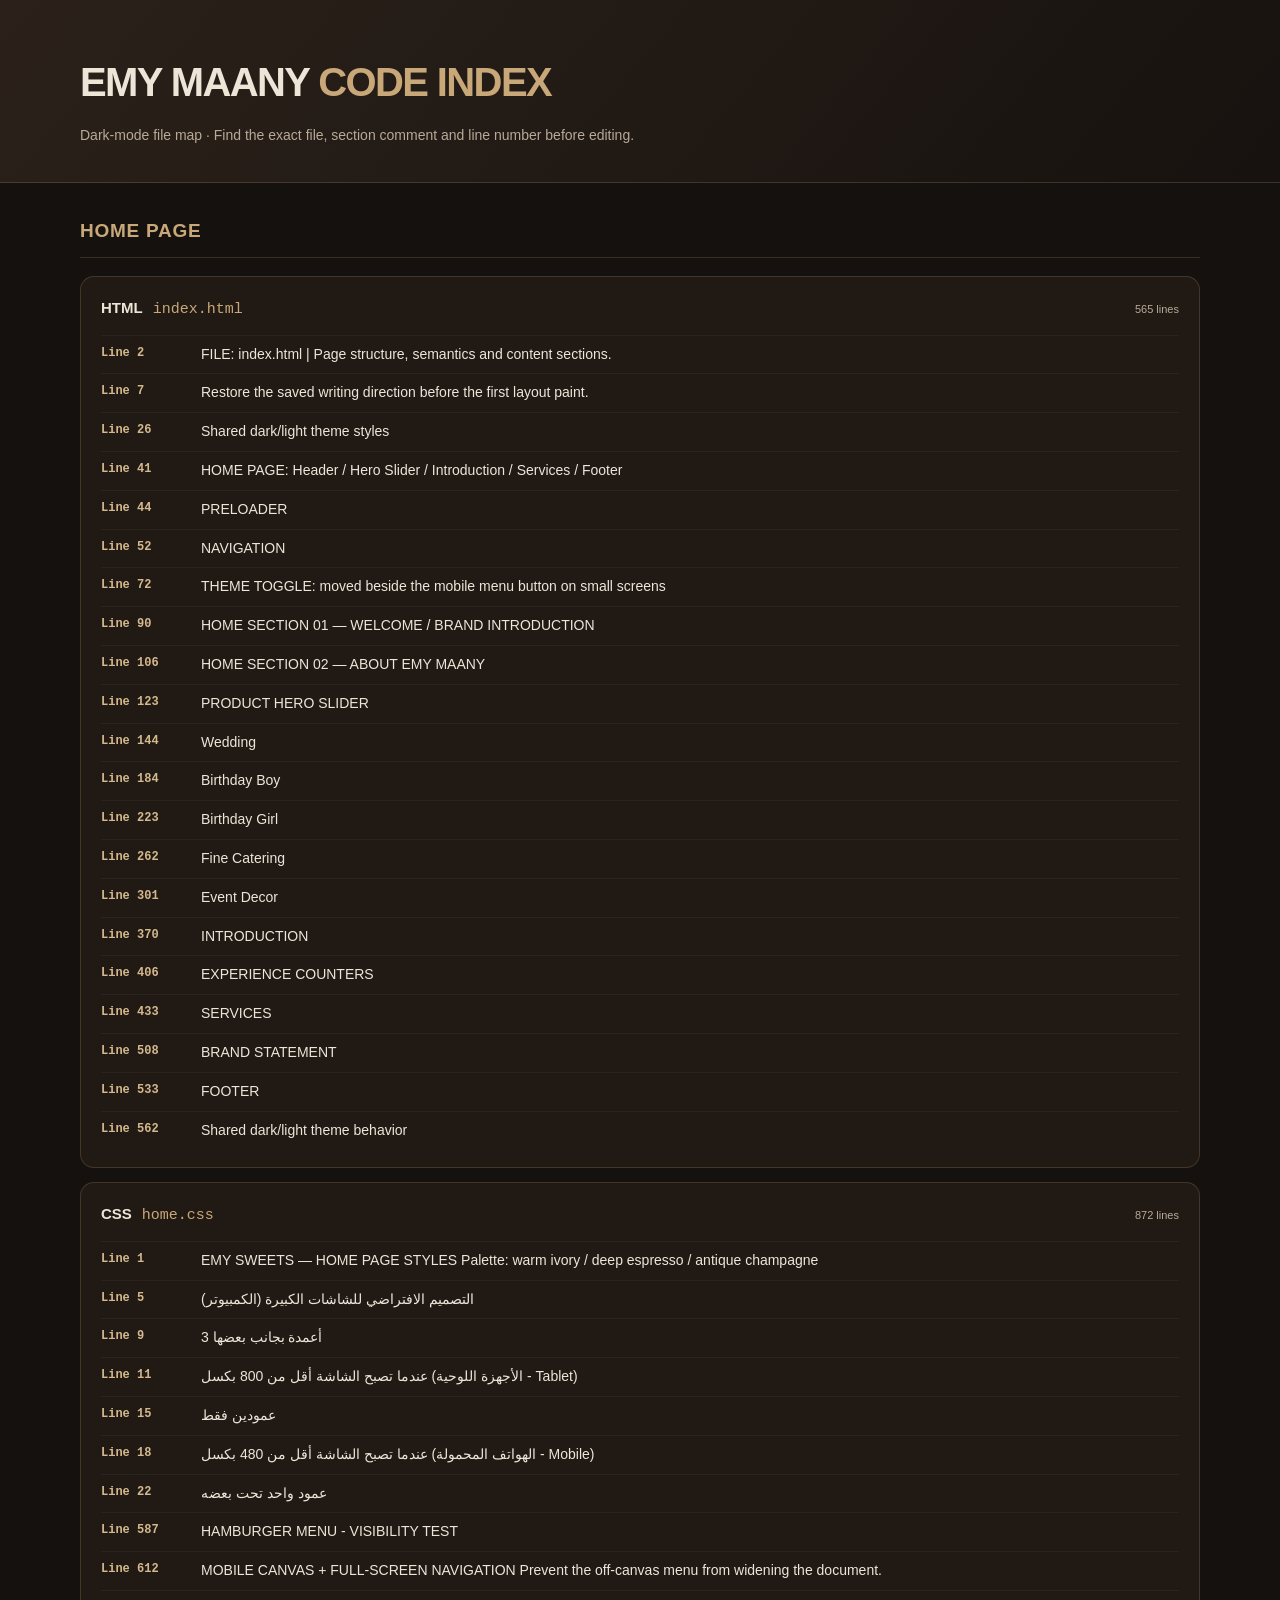
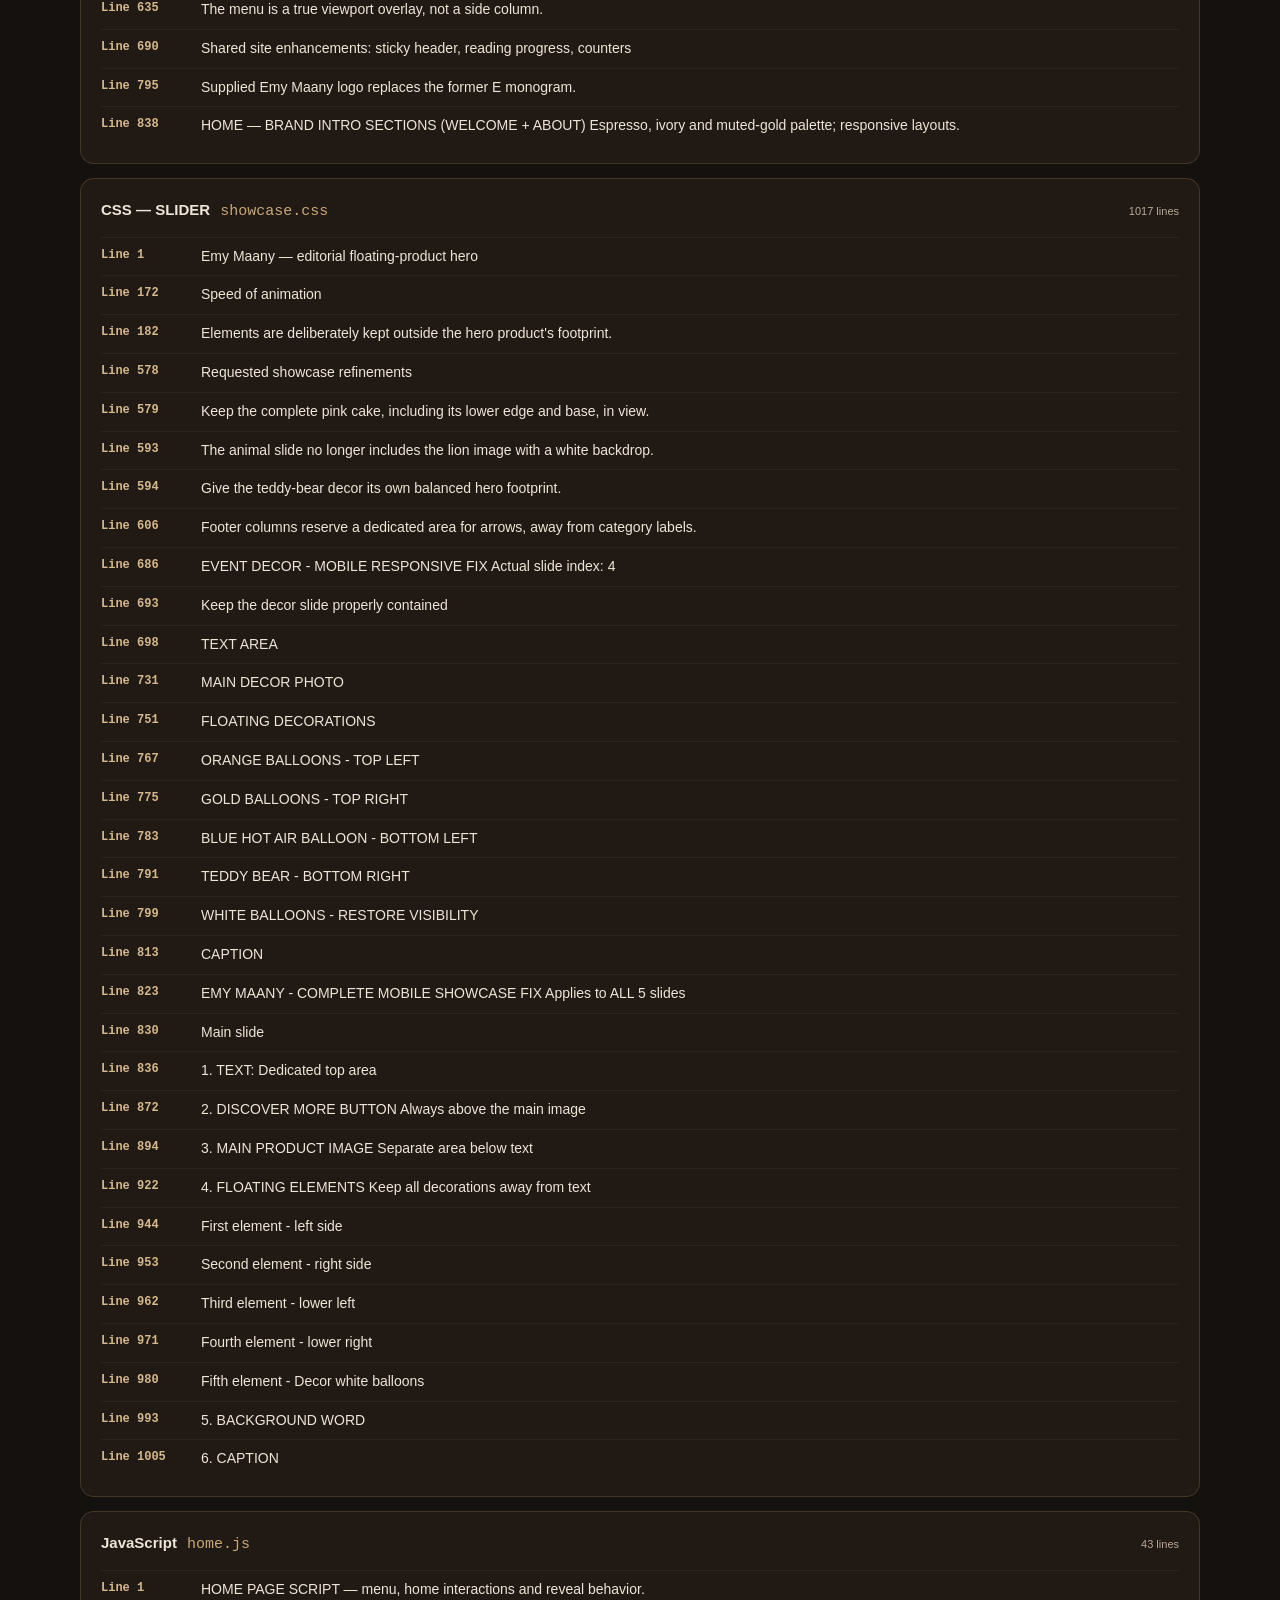
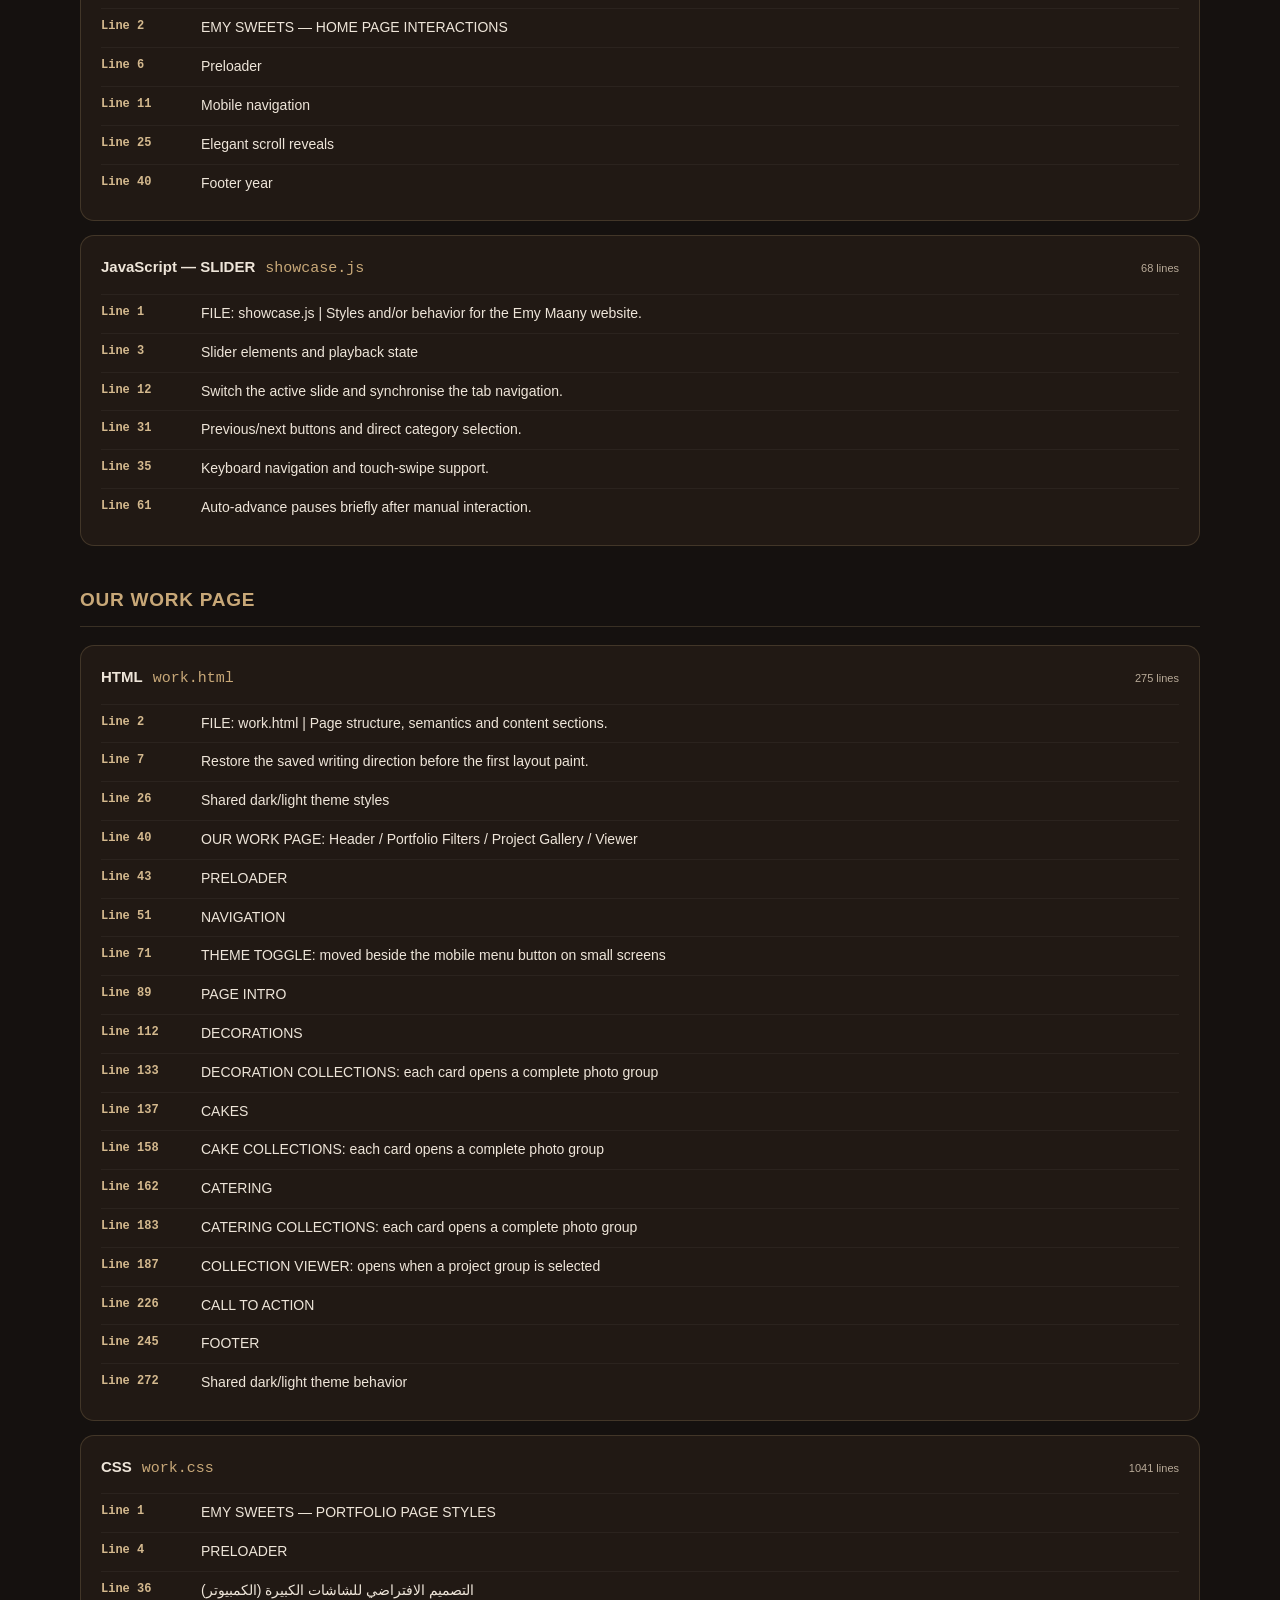
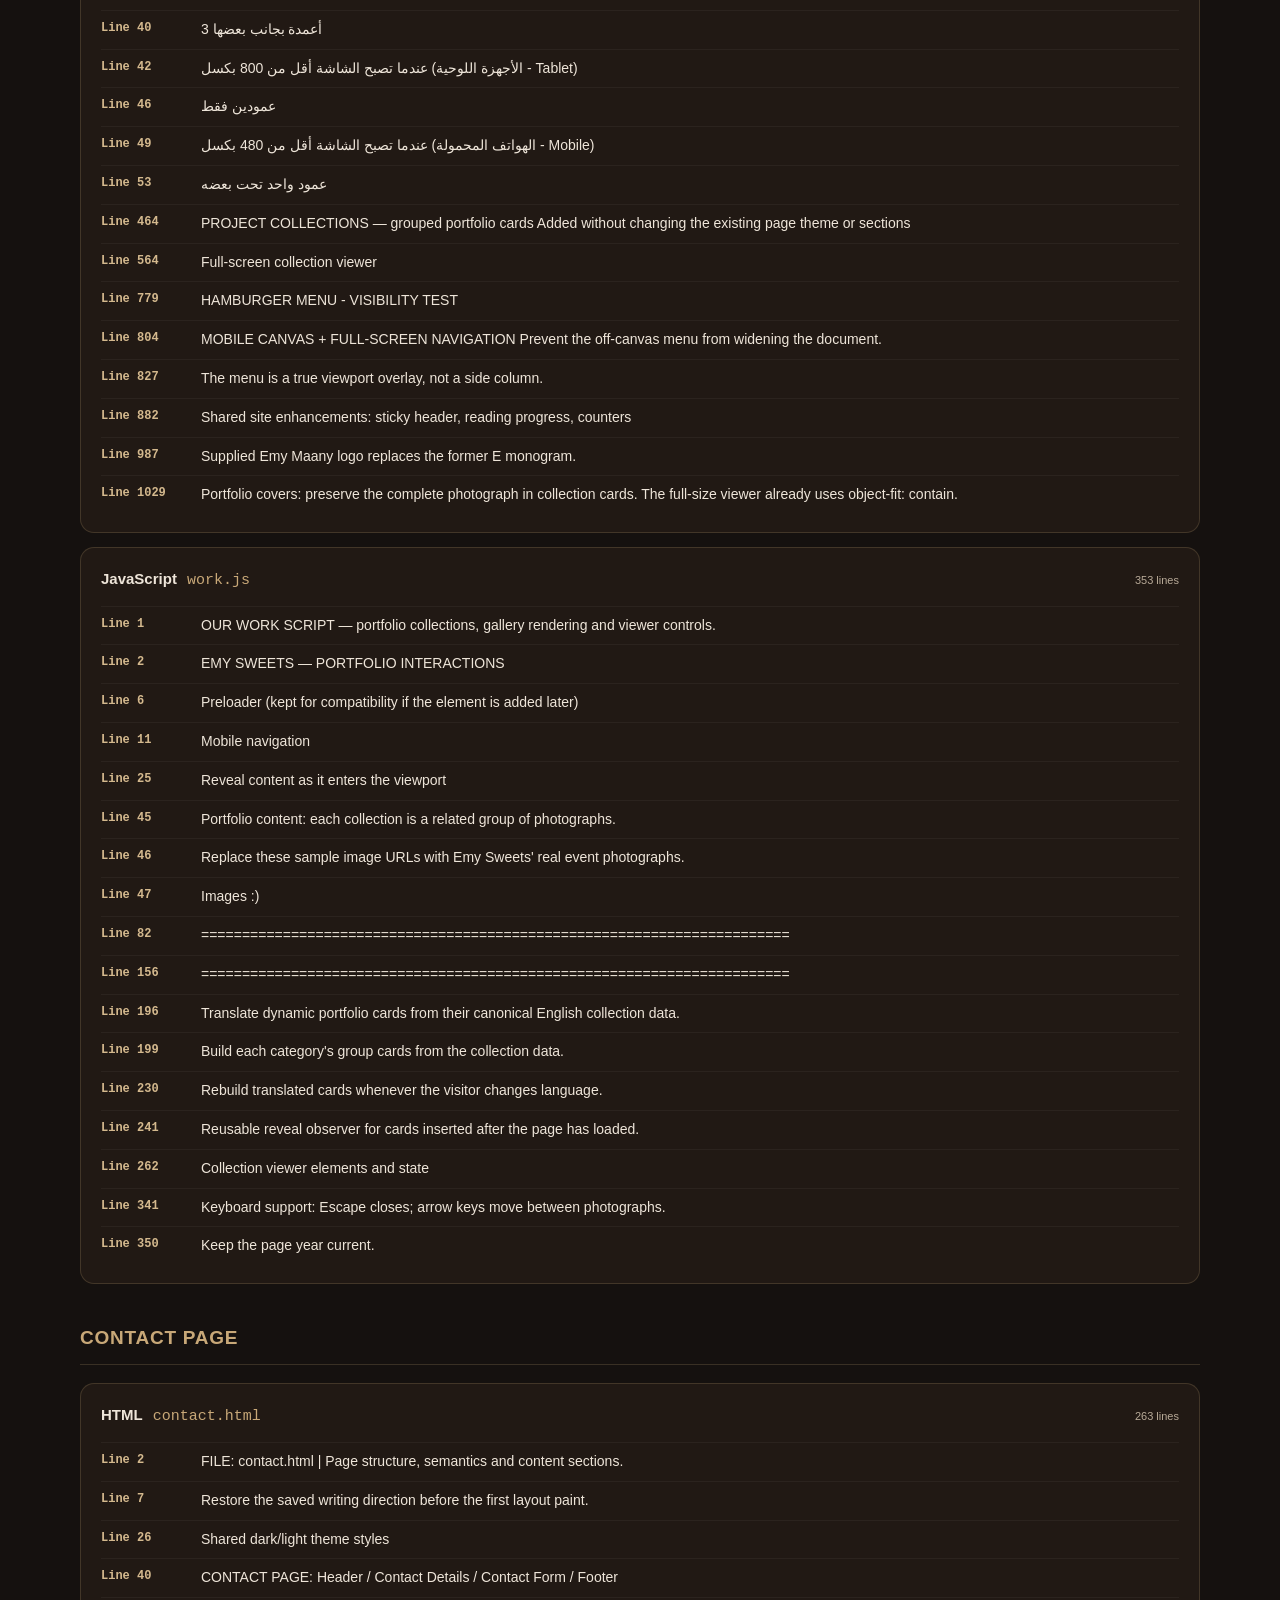
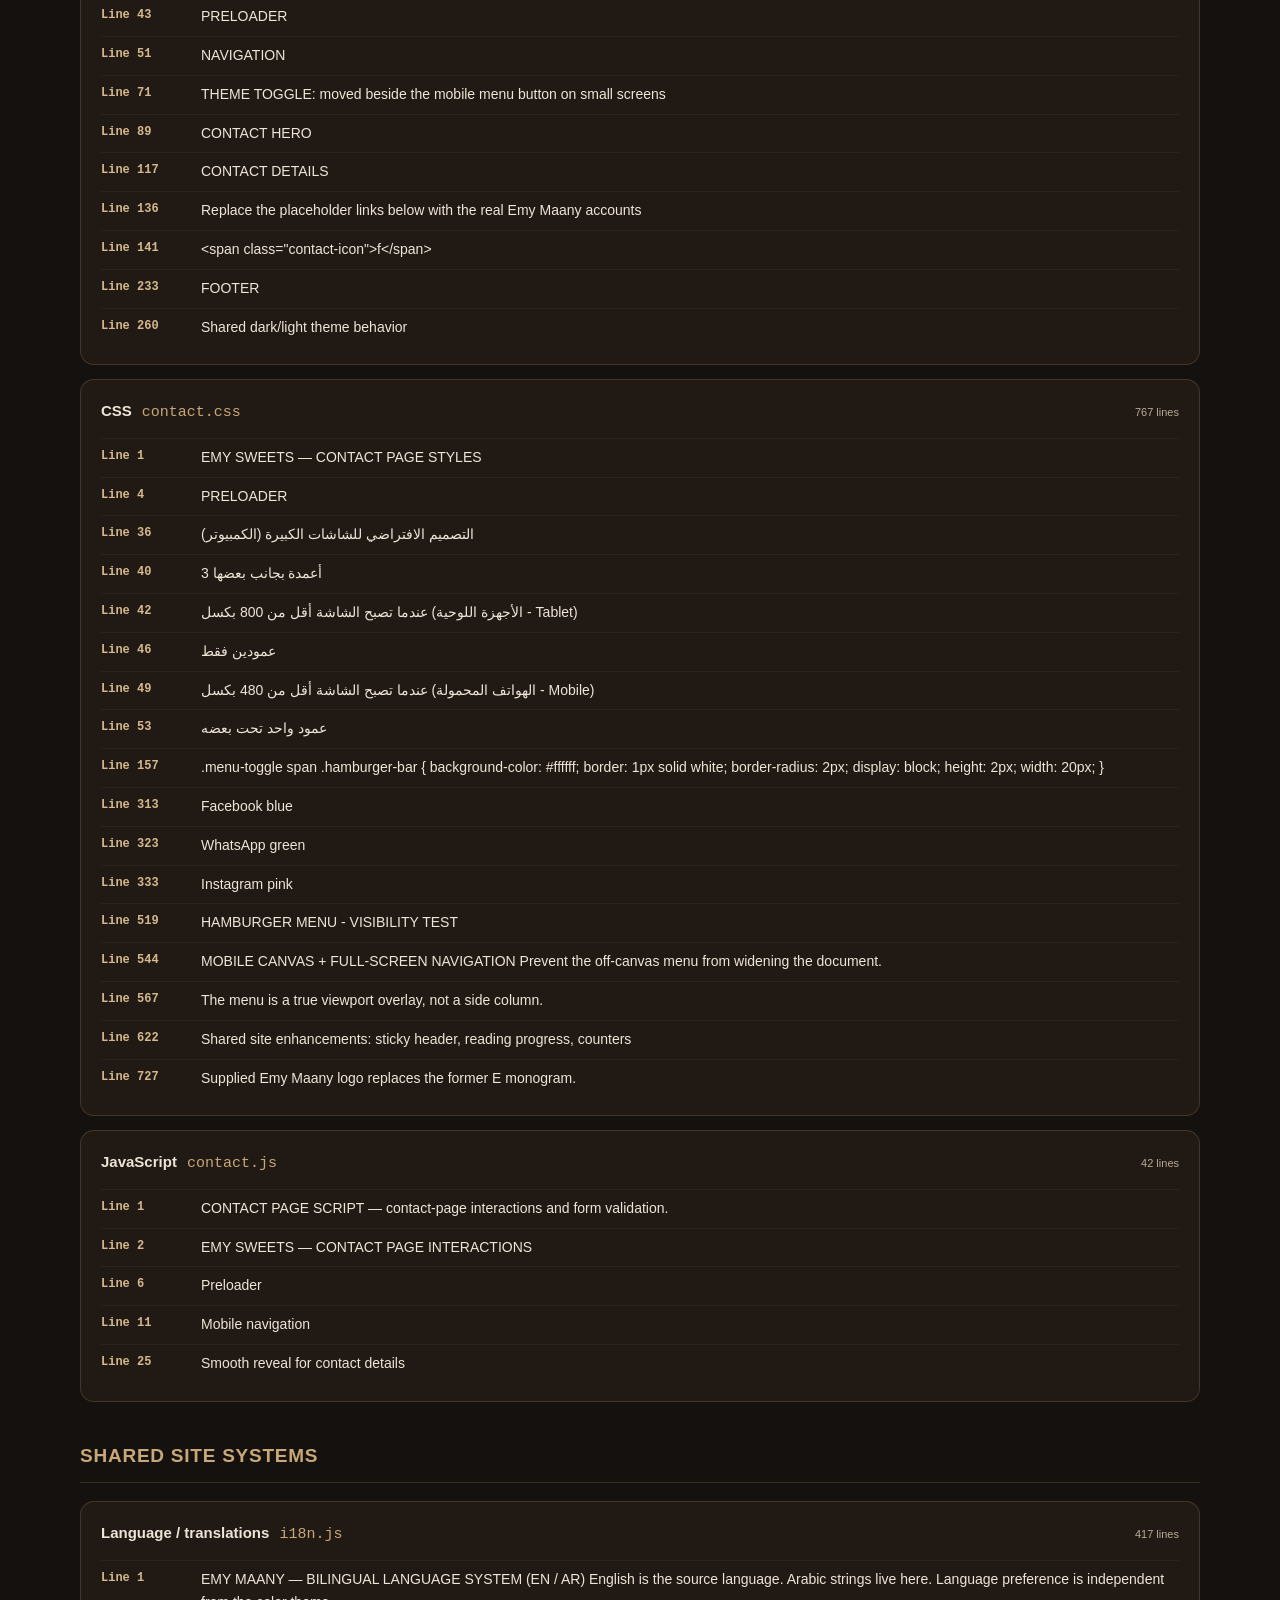
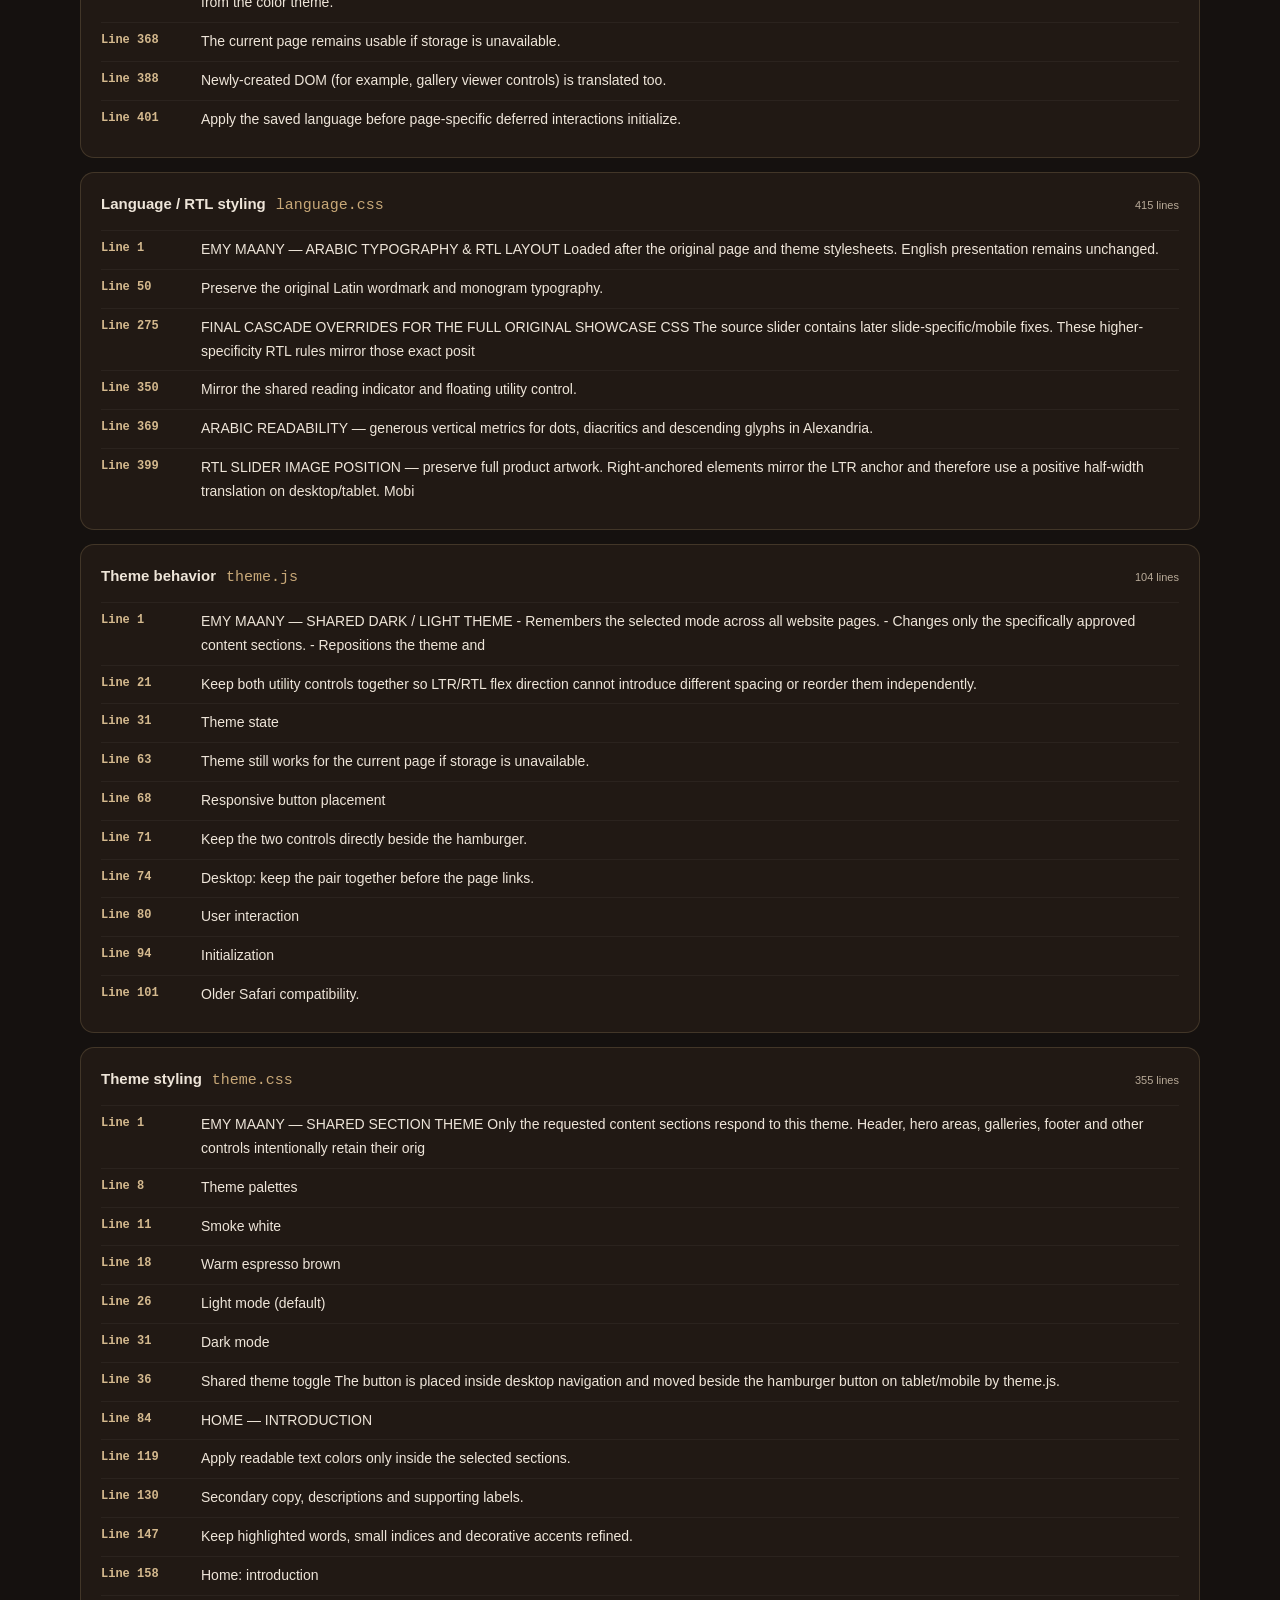
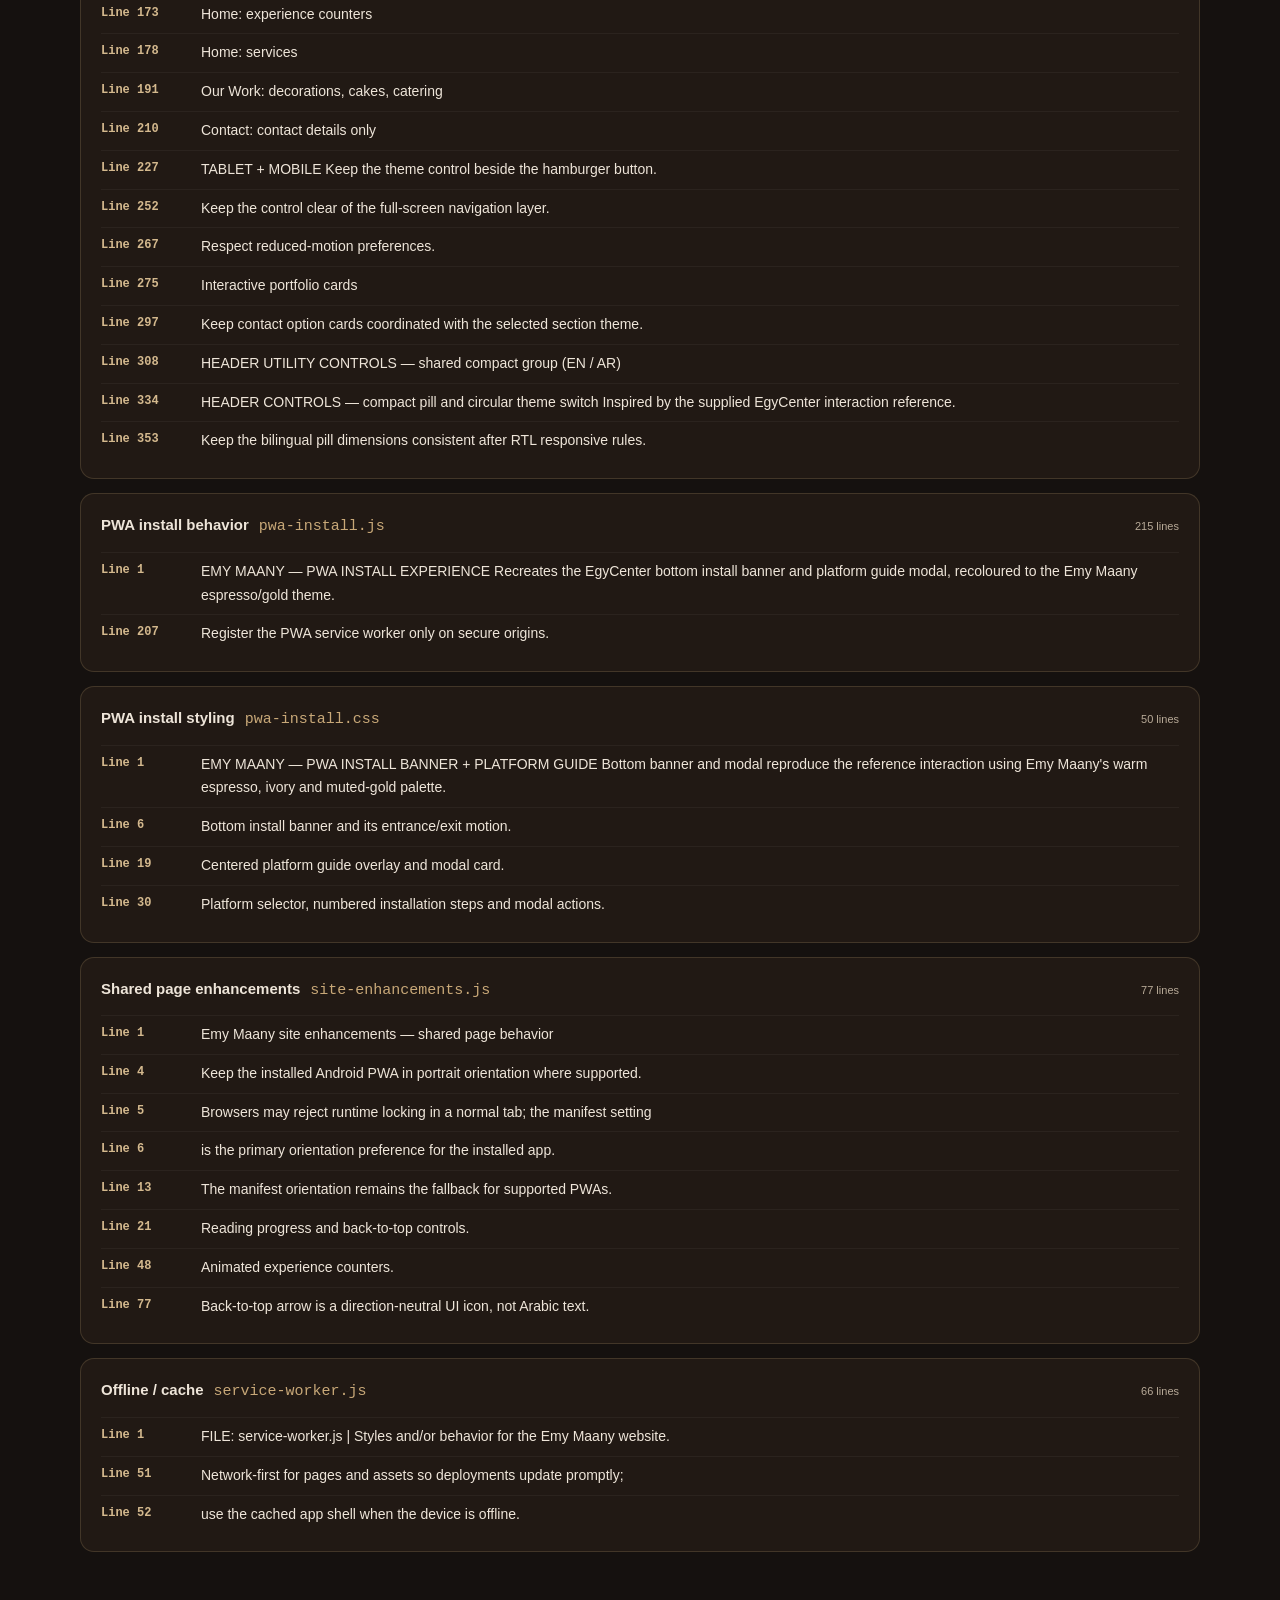
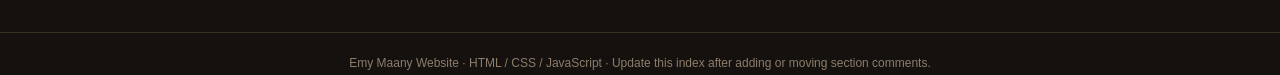
==== CODE-INDEX-DARK.html @ 39658a5f "Add files via upload" ====
<!doctype html><html lang="en"><head><meta charset="utf-8"><meta name="viewport" content="width=device-width,initial-scale=1"><title>Emy Maany — Code Index</title>
<style>
:root{color-scheme:dark;--bg:#15110f;--panel:#211914;--text:#eee5d9;--muted:#b8aa98;--gold:#c8a878;--line:rgba(200,168,120,.2)}
*{box-sizing:border-box}body{margin:0;background:var(--bg);color:var(--text);font:14px/1.7 "Segoe UI",Arial,sans-serif}header{padding:48px max(22px,calc((100vw - 1120px)/2)) 34px;background:linear-gradient(130deg,#2b211a,#17120f);border-bottom:1px solid var(--line)}header p{margin:8px 0 0;color:var(--muted)}h1{margin:0;color:var(--text);font-size:clamp(26px,4vw,40px);letter-spacing:-.04em}h1 span{color:var(--gold)}main{width:min(1120px,calc(100% - 36px));margin:32px auto 80px}section{margin:0 0 38px}h2{margin:0 0 18px;padding-bottom:10px;border-bottom:1px solid var(--line);color:var(--gold);font-size:19px;letter-spacing:.04em}article{margin:14px 0;padding:18px 20px;border:1px solid var(--line);border-radius:14px;background:var(--panel)}h3{display:flex;align-items:baseline;flex-wrap:wrap;gap:10px;margin:0 0 12px;font-size:15px}h3 code{color:var(--gold);font-weight:500}h3 small{margin-left:auto;color:var(--muted);font-size:11px;font-weight:400}ol{margin:0;padding:0;list-style:none}li{display:grid;grid-template-columns:88px 1fr;gap:12px;padding:7px 0;border-top:1px solid rgba(255,255,255,.045);overflow-wrap:anywhere}.line{color:#d4b98e;font:600 12px/1.8 Consolas,monospace;white-space:nowrap}.empty{color:var(--muted);margin:0}footer{padding:20px;text-align:center;color:#8d7d6a;border-top:1px solid var(--line);font-size:12px}@media(max-width:600px){header{padding:34px 20px 26px}main{width:calc(100% - 24px);margin-top:20px}article{padding:14px}li{grid-template-columns:72px 1fr;gap:8px}h3 small{width:100%;margin-left:0}}
</style></head><body><header><h1>EMY MAANY <span>CODE INDEX</span></h1><p>Dark-mode file map · Find the exact file, section comment and line number before editing.</p></header><main><section><h2>HOME PAGE</h2><article><h3>HTML <code>index.html</code> <small>565 lines</small></h3><ol><li><span class="line">Line 2</span><span>FILE: index.html | Page structure, semantics and content sections.</span></li><li><span class="line">Line 7</span><span>Restore the saved writing direction before the first layout paint.</span></li><li><span class="line">Line 26</span><span>Shared dark/light theme styles</span></li><li><span class="line">Line 41</span><span>HOME PAGE: Header / Hero Slider / Introduction / Services / Footer</span></li><li><span class="line">Line 44</span><span>PRELOADER</span></li><li><span class="line">Line 52</span><span>NAVIGATION</span></li><li><span class="line">Line 72</span><span>THEME TOGGLE: moved beside the mobile menu button on small screens</span></li><li><span class="line">Line 90</span><span>HOME SECTION 01 — WELCOME / BRAND INTRODUCTION</span></li><li><span class="line">Line 106</span><span>HOME SECTION 02 — ABOUT EMY MAANY</span></li><li><span class="line">Line 123</span><span>PRODUCT HERO SLIDER</span></li><li><span class="line">Line 144</span><span>Wedding</span></li><li><span class="line">Line 184</span><span>Birthday Boy</span></li><li><span class="line">Line 223</span><span>Birthday Girl</span></li><li><span class="line">Line 262</span><span>Fine Catering</span></li><li><span class="line">Line 301</span><span>Event Decor</span></li><li><span class="line">Line 370</span><span>INTRODUCTION</span></li><li><span class="line">Line 406</span><span>EXPERIENCE COUNTERS</span></li><li><span class="line">Line 433</span><span>SERVICES</span></li><li><span class="line">Line 508</span><span>BRAND STATEMENT</span></li><li><span class="line">Line 533</span><span>FOOTER</span></li><li><span class="line">Line 562</span><span>Shared dark/light theme behavior</span></li></ol></article><article><h3>CSS <code>home.css</code> <small>872 lines</small></h3><ol><li><span class="line">Line 1</span><span>EMY SWEETS — HOME PAGE STYLES Palette: warm ivory / deep espresso / antique champagne</span></li><li><span class="line">Line 5</span><span>التصميم الافتراضي للشاشات الكبيرة (الكمبيوتر)</span></li><li><span class="line">Line 9</span><span>3 أعمدة بجانب بعضها</span></li><li><span class="line">Line 11</span><span>عندما تصبح الشاشة أقل من 800 بكسل (الأجهزة اللوحية - Tablet)</span></li><li><span class="line">Line 15</span><span>عمودين فقط</span></li><li><span class="line">Line 18</span><span>عندما تصبح الشاشة أقل من 480 بكسل (الهواتف المحمولة - Mobile)</span></li><li><span class="line">Line 22</span><span>عمود واحد تحت بعضه</span></li><li><span class="line">Line 587</span><span>HAMBURGER MENU - VISIBILITY TEST</span></li><li><span class="line">Line 612</span><span>MOBILE CANVAS + FULL-SCREEN NAVIGATION Prevent the off-canvas menu from widening the document.</span></li><li><span class="line">Line 635</span><span>The menu is a true viewport overlay, not a side column.</span></li><li><span class="line">Line 690</span><span>Shared site enhancements: sticky header, reading progress, counters</span></li><li><span class="line">Line 795</span><span>Supplied Emy Maany logo replaces the former E monogram.</span></li><li><span class="line">Line 838</span><span>HOME — BRAND INTRO SECTIONS (WELCOME + ABOUT) Espresso, ivory and muted-gold palette; responsive layouts.</span></li></ol></article><article><h3>CSS — SLIDER <code>showcase.css</code> <small>1017 lines</small></h3><ol><li><span class="line">Line 1</span><span>Emy Maany — editorial floating-product hero</span></li><li><span class="line">Line 172</span><span>Speed of animation</span></li><li><span class="line">Line 182</span><span>Elements are deliberately kept outside the hero product&#x27;s footprint.</span></li><li><span class="line">Line 578</span><span>Requested showcase refinements</span></li><li><span class="line">Line 579</span><span>Keep the complete pink cake, including its lower edge and base, in view.</span></li><li><span class="line">Line 593</span><span>The animal slide no longer includes the lion image with a white backdrop.</span></li><li><span class="line">Line 594</span><span>Give the teddy-bear decor its own balanced hero footprint.</span></li><li><span class="line">Line 606</span><span>Footer columns reserve a dedicated area for arrows, away from category labels.</span></li><li><span class="line">Line 686</span><span>EVENT DECOR - MOBILE RESPONSIVE FIX Actual slide index: 4</span></li><li><span class="line">Line 693</span><span>Keep the decor slide properly contained</span></li><li><span class="line">Line 698</span><span>TEXT AREA</span></li><li><span class="line">Line 731</span><span>MAIN DECOR PHOTO</span></li><li><span class="line">Line 751</span><span>FLOATING DECORATIONS</span></li><li><span class="line">Line 767</span><span>ORANGE BALLOONS - TOP LEFT</span></li><li><span class="line">Line 775</span><span>GOLD BALLOONS - TOP RIGHT</span></li><li><span class="line">Line 783</span><span>BLUE HOT AIR BALLOON - BOTTOM LEFT</span></li><li><span class="line">Line 791</span><span>TEDDY BEAR - BOTTOM RIGHT</span></li><li><span class="line">Line 799</span><span>WHITE BALLOONS - RESTORE VISIBILITY</span></li><li><span class="line">Line 813</span><span>CAPTION</span></li><li><span class="line">Line 823</span><span>EMY MAANY - COMPLETE MOBILE SHOWCASE FIX Applies to ALL 5 slides</span></li><li><span class="line">Line 830</span><span>Main slide</span></li><li><span class="line">Line 836</span><span>1. TEXT: Dedicated top area</span></li><li><span class="line">Line 872</span><span>2. DISCOVER MORE BUTTON Always above the main image</span></li><li><span class="line">Line 894</span><span>3. MAIN PRODUCT IMAGE Separate area below text</span></li><li><span class="line">Line 922</span><span>4. FLOATING ELEMENTS Keep all decorations away from text</span></li><li><span class="line">Line 944</span><span>First element - left side</span></li><li><span class="line">Line 953</span><span>Second element - right side</span></li><li><span class="line">Line 962</span><span>Third element - lower left</span></li><li><span class="line">Line 971</span><span>Fourth element - lower right</span></li><li><span class="line">Line 980</span><span>Fifth element - Decor white balloons</span></li><li><span class="line">Line 993</span><span>5. BACKGROUND WORD</span></li><li><span class="line">Line 1005</span><span>6. CAPTION</span></li></ol></article><article><h3>JavaScript <code>home.js</code> <small>43 lines</small></h3><ol><li><span class="line">Line 1</span><span>HOME PAGE SCRIPT — menu, home interactions and reveal behavior.</span></li><li><span class="line">Line 2</span><span>EMY SWEETS — HOME PAGE INTERACTIONS</span></li><li><span class="line">Line 6</span><span>Preloader</span></li><li><span class="line">Line 11</span><span>Mobile navigation</span></li><li><span class="line">Line 25</span><span>Elegant scroll reveals</span></li><li><span class="line">Line 40</span><span>Footer year</span></li></ol></article><article><h3>JavaScript — SLIDER <code>showcase.js</code> <small>68 lines</small></h3><ol><li><span class="line">Line 1</span><span>FILE: showcase.js | Styles and/or behavior for the Emy Maany website.</span></li><li><span class="line">Line 3</span><span>Slider elements and playback state</span></li><li><span class="line">Line 12</span><span>Switch the active slide and synchronise the tab navigation.</span></li><li><span class="line">Line 31</span><span>Previous/next buttons and direct category selection.</span></li><li><span class="line">Line 35</span><span>Keyboard navigation and touch-swipe support.</span></li><li><span class="line">Line 61</span><span>Auto-advance pauses briefly after manual interaction.</span></li></ol></article></section><section><h2>OUR WORK PAGE</h2><article><h3>HTML <code>work.html</code> <small>275 lines</small></h3><ol><li><span class="line">Line 2</span><span>FILE: work.html | Page structure, semantics and content sections.</span></li><li><span class="line">Line 7</span><span>Restore the saved writing direction before the first layout paint.</span></li><li><span class="line">Line 26</span><span>Shared dark/light theme styles</span></li><li><span class="line">Line 40</span><span>OUR WORK PAGE: Header / Portfolio Filters / Project Gallery / Viewer</span></li><li><span class="line">Line 43</span><span>PRELOADER</span></li><li><span class="line">Line 51</span><span>NAVIGATION</span></li><li><span class="line">Line 71</span><span>THEME TOGGLE: moved beside the mobile menu button on small screens</span></li><li><span class="line">Line 89</span><span>PAGE INTRO</span></li><li><span class="line">Line 112</span><span>DECORATIONS</span></li><li><span class="line">Line 133</span><span>DECORATION COLLECTIONS: each card opens a complete photo group</span></li><li><span class="line">Line 137</span><span>CAKES</span></li><li><span class="line">Line 158</span><span>CAKE COLLECTIONS: each card opens a complete photo group</span></li><li><span class="line">Line 162</span><span>CATERING</span></li><li><span class="line">Line 183</span><span>CATERING COLLECTIONS: each card opens a complete photo group</span></li><li><span class="line">Line 187</span><span>COLLECTION VIEWER: opens when a project group is selected</span></li><li><span class="line">Line 226</span><span>CALL TO ACTION</span></li><li><span class="line">Line 245</span><span>FOOTER</span></li><li><span class="line">Line 272</span><span>Shared dark/light theme behavior</span></li></ol></article><article><h3>CSS <code>work.css</code> <small>1041 lines</small></h3><ol><li><span class="line">Line 1</span><span>EMY SWEETS — PORTFOLIO PAGE STYLES</span></li><li><span class="line">Line 4</span><span>PRELOADER</span></li><li><span class="line">Line 36</span><span>التصميم الافتراضي للشاشات الكبيرة (الكمبيوتر)</span></li><li><span class="line">Line 40</span><span>3 أعمدة بجانب بعضها</span></li><li><span class="line">Line 42</span><span>عندما تصبح الشاشة أقل من 800 بكسل (الأجهزة اللوحية - Tablet)</span></li><li><span class="line">Line 46</span><span>عمودين فقط</span></li><li><span class="line">Line 49</span><span>عندما تصبح الشاشة أقل من 480 بكسل (الهواتف المحمولة - Mobile)</span></li><li><span class="line">Line 53</span><span>عمود واحد تحت بعضه</span></li><li><span class="line">Line 464</span><span>PROJECT COLLECTIONS — grouped portfolio cards Added without changing the existing page theme or sections</span></li><li><span class="line">Line 564</span><span>Full-screen collection viewer</span></li><li><span class="line">Line 779</span><span>HAMBURGER MENU - VISIBILITY TEST</span></li><li><span class="line">Line 804</span><span>MOBILE CANVAS + FULL-SCREEN NAVIGATION Prevent the off-canvas menu from widening the document.</span></li><li><span class="line">Line 827</span><span>The menu is a true viewport overlay, not a side column.</span></li><li><span class="line">Line 882</span><span>Shared site enhancements: sticky header, reading progress, counters</span></li><li><span class="line">Line 987</span><span>Supplied Emy Maany logo replaces the former E monogram.</span></li><li><span class="line">Line 1029</span><span>Portfolio covers: preserve the complete photograph in collection cards. The full-size viewer already uses object-fit: contain.</span></li></ol></article><article><h3>JavaScript <code>work.js</code> <small>353 lines</small></h3><ol><li><span class="line">Line 1</span><span>OUR WORK SCRIPT — portfolio collections, gallery rendering and viewer controls.</span></li><li><span class="line">Line 2</span><span>EMY SWEETS — PORTFOLIO INTERACTIONS</span></li><li><span class="line">Line 6</span><span>Preloader (kept for compatibility if the element is added later)</span></li><li><span class="line">Line 11</span><span>Mobile navigation</span></li><li><span class="line">Line 25</span><span>Reveal content as it enters the viewport</span></li><li><span class="line">Line 45</span><span>Portfolio content: each collection is a related group of photographs.</span></li><li><span class="line">Line 46</span><span>Replace these sample image URLs with Emy Sweets&#x27; real event photographs.</span></li><li><span class="line">Line 47</span><span>Images :)</span></li><li><span class="line">Line 82</span><span>========================================================================</span></li><li><span class="line">Line 156</span><span>========================================================================</span></li><li><span class="line">Line 196</span><span>Translate dynamic portfolio cards from their canonical English collection data.</span></li><li><span class="line">Line 199</span><span>Build each category&#x27;s group cards from the collection data.</span></li><li><span class="line">Line 230</span><span>Rebuild translated cards whenever the visitor changes language.</span></li><li><span class="line">Line 241</span><span>Reusable reveal observer for cards inserted after the page has loaded.</span></li><li><span class="line">Line 262</span><span>Collection viewer elements and state</span></li><li><span class="line">Line 341</span><span>Keyboard support: Escape closes; arrow keys move between photographs.</span></li><li><span class="line">Line 350</span><span>Keep the page year current.</span></li></ol></article></section><section><h2>CONTACT PAGE</h2><article><h3>HTML <code>contact.html</code> <small>263 lines</small></h3><ol><li><span class="line">Line 2</span><span>FILE: contact.html | Page structure, semantics and content sections.</span></li><li><span class="line">Line 7</span><span>Restore the saved writing direction before the first layout paint.</span></li><li><span class="line">Line 26</span><span>Shared dark/light theme styles</span></li><li><span class="line">Line 40</span><span>CONTACT PAGE: Header / Contact Details / Contact Form / Footer</span></li><li><span class="line">Line 43</span><span>PRELOADER</span></li><li><span class="line">Line 51</span><span>NAVIGATION</span></li><li><span class="line">Line 71</span><span>THEME TOGGLE: moved beside the mobile menu button on small screens</span></li><li><span class="line">Line 89</span><span>CONTACT HERO</span></li><li><span class="line">Line 117</span><span>CONTACT DETAILS</span></li><li><span class="line">Line 136</span><span>Replace the placeholder links below with the real Emy Maany accounts</span></li><li><span class="line">Line 141</span><span>&lt;span class=&quot;contact-icon&quot;&gt;f&lt;/span&gt;</span></li><li><span class="line">Line 233</span><span>FOOTER</span></li><li><span class="line">Line 260</span><span>Shared dark/light theme behavior</span></li></ol></article><article><h3>CSS <code>contact.css</code> <small>767 lines</small></h3><ol><li><span class="line">Line 1</span><span>EMY SWEETS — CONTACT PAGE STYLES</span></li><li><span class="line">Line 4</span><span>PRELOADER</span></li><li><span class="line">Line 36</span><span>التصميم الافتراضي للشاشات الكبيرة (الكمبيوتر)</span></li><li><span class="line">Line 40</span><span>3 أعمدة بجانب بعضها</span></li><li><span class="line">Line 42</span><span>عندما تصبح الشاشة أقل من 800 بكسل (الأجهزة اللوحية - Tablet)</span></li><li><span class="line">Line 46</span><span>عمودين فقط</span></li><li><span class="line">Line 49</span><span>عندما تصبح الشاشة أقل من 480 بكسل (الهواتف المحمولة - Mobile)</span></li><li><span class="line">Line 53</span><span>عمود واحد تحت بعضه</span></li><li><span class="line">Line 157</span><span>.menu-toggle span .hamburger-bar { background-color: #ffffff; border: 1px solid white; border-radius: 2px; display: block; height: 2px; width: 20px; }</span></li><li><span class="line">Line 313</span><span>Facebook blue</span></li><li><span class="line">Line 323</span><span>WhatsApp green</span></li><li><span class="line">Line 333</span><span>Instagram pink</span></li><li><span class="line">Line 519</span><span>HAMBURGER MENU - VISIBILITY TEST</span></li><li><span class="line">Line 544</span><span>MOBILE CANVAS + FULL-SCREEN NAVIGATION Prevent the off-canvas menu from widening the document.</span></li><li><span class="line">Line 567</span><span>The menu is a true viewport overlay, not a side column.</span></li><li><span class="line">Line 622</span><span>Shared site enhancements: sticky header, reading progress, counters</span></li><li><span class="line">Line 727</span><span>Supplied Emy Maany logo replaces the former E monogram.</span></li></ol></article><article><h3>JavaScript <code>contact.js</code> <small>42 lines</small></h3><ol><li><span class="line">Line 1</span><span>CONTACT PAGE SCRIPT — contact-page interactions and form validation.</span></li><li><span class="line">Line 2</span><span>EMY SWEETS — CONTACT PAGE INTERACTIONS</span></li><li><span class="line">Line 6</span><span>Preloader</span></li><li><span class="line">Line 11</span><span>Mobile navigation</span></li><li><span class="line">Line 25</span><span>Smooth reveal for contact details</span></li></ol></article></section><section><h2>SHARED SITE SYSTEMS</h2><article><h3>Language / translations <code>i18n.js</code> <small>417 lines</small></h3><ol><li><span class="line">Line 1</span><span>EMY MAANY — BILINGUAL LANGUAGE SYSTEM (EN / AR) English is the source language. Arabic strings live here. Language preference is independent from the color theme.</span></li><li><span class="line">Line 368</span><span>The current page remains usable if storage is unavailable.</span></li><li><span class="line">Line 388</span><span>Newly-created DOM (for example, gallery viewer controls) is translated too.</span></li><li><span class="line">Line 401</span><span>Apply the saved language before page-specific deferred interactions initialize.</span></li></ol></article><article><h3>Language / RTL styling <code>language.css</code> <small>415 lines</small></h3><ol><li><span class="line">Line 1</span><span>EMY MAANY — ARABIC TYPOGRAPHY &amp; RTL LAYOUT Loaded after the original page and theme stylesheets. English presentation remains unchanged.</span></li><li><span class="line">Line 50</span><span>Preserve the original Latin wordmark and monogram typography.</span></li><li><span class="line">Line 275</span><span>FINAL CASCADE OVERRIDES FOR THE FULL ORIGINAL SHOWCASE CSS The source slider contains later slide-specific/mobile fixes. These higher-specificity RTL rules mirror those exact posit</span></li><li><span class="line">Line 350</span><span>Mirror the shared reading indicator and floating utility control.</span></li><li><span class="line">Line 369</span><span>ARABIC READABILITY — generous vertical metrics for dots, diacritics and descending glyphs in Alexandria.</span></li><li><span class="line">Line 399</span><span>RTL SLIDER IMAGE POSITION — preserve full product artwork. Right-anchored elements mirror the LTR anchor and therefore use a positive half-width translation on desktop/tablet. Mobi</span></li></ol></article><article><h3>Theme behavior <code>theme.js</code> <small>104 lines</small></h3><ol><li><span class="line">Line 1</span><span>EMY MAANY — SHARED DARK / LIGHT THEME - Remembers the selected mode across all website pages. - Changes only the specifically approved content sections. - Repositions the theme and</span></li><li><span class="line">Line 21</span><span>Keep both utility controls together so LTR/RTL flex direction cannot introduce different spacing or reorder them independently.</span></li><li><span class="line">Line 31</span><span>Theme state</span></li><li><span class="line">Line 63</span><span>Theme still works for the current page if storage is unavailable.</span></li><li><span class="line">Line 68</span><span>Responsive button placement</span></li><li><span class="line">Line 71</span><span>Keep the two controls directly beside the hamburger.</span></li><li><span class="line">Line 74</span><span>Desktop: keep the pair together before the page links.</span></li><li><span class="line">Line 80</span><span>User interaction</span></li><li><span class="line">Line 94</span><span>Initialization</span></li><li><span class="line">Line 101</span><span>Older Safari compatibility.</span></li></ol></article><article><h3>Theme styling <code>theme.css</code> <small>355 lines</small></h3><ol><li><span class="line">Line 1</span><span>EMY MAANY — SHARED SECTION THEME Only the requested content sections respond to this theme. Header, hero areas, galleries, footer and other controls intentionally retain their orig</span></li><li><span class="line">Line 8</span><span>Theme palettes</span></li><li><span class="line">Line 11</span><span>Smoke white</span></li><li><span class="line">Line 18</span><span>Warm espresso brown</span></li><li><span class="line">Line 26</span><span>Light mode (default)</span></li><li><span class="line">Line 31</span><span>Dark mode</span></li><li><span class="line">Line 36</span><span>Shared theme toggle The button is placed inside desktop navigation and moved beside the hamburger button on tablet/mobile by theme.js.</span></li><li><span class="line">Line 84</span><span>HOME — INTRODUCTION</span></li><li><span class="line">Line 119</span><span>Apply readable text colors only inside the selected sections.</span></li><li><span class="line">Line 130</span><span>Secondary copy, descriptions and supporting labels.</span></li><li><span class="line">Line 147</span><span>Keep highlighted words, small indices and decorative accents refined.</span></li><li><span class="line">Line 158</span><span>Home: introduction</span></li><li><span class="line">Line 173</span><span>Home: experience counters</span></li><li><span class="line">Line 178</span><span>Home: services</span></li><li><span class="line">Line 191</span><span>Our Work: decorations, cakes, catering</span></li><li><span class="line">Line 210</span><span>Contact: contact details only</span></li><li><span class="line">Line 227</span><span>TABLET + MOBILE Keep the theme control beside the hamburger button.</span></li><li><span class="line">Line 252</span><span>Keep the control clear of the full-screen navigation layer.</span></li><li><span class="line">Line 267</span><span>Respect reduced-motion preferences.</span></li><li><span class="line">Line 275</span><span>Interactive portfolio cards</span></li><li><span class="line">Line 297</span><span>Keep contact option cards coordinated with the selected section theme.</span></li><li><span class="line">Line 308</span><span>HEADER UTILITY CONTROLS — shared compact group (EN / AR)</span></li><li><span class="line">Line 334</span><span>HEADER CONTROLS — compact pill and circular theme switch Inspired by the supplied EgyCenter interaction reference.</span></li><li><span class="line">Line 353</span><span>Keep the bilingual pill dimensions consistent after RTL responsive rules.</span></li></ol></article><article><h3>PWA install behavior <code>pwa-install.js</code> <small>215 lines</small></h3><ol><li><span class="line">Line 1</span><span>EMY MAANY — PWA INSTALL EXPERIENCE Recreates the EgyCenter bottom install banner and platform guide modal, recoloured to the Emy Maany espresso/gold theme.</span></li><li><span class="line">Line 207</span><span>Register the PWA service worker only on secure origins.</span></li></ol></article><article><h3>PWA install styling <code>pwa-install.css</code> <small>50 lines</small></h3><ol><li><span class="line">Line 1</span><span>EMY MAANY — PWA INSTALL BANNER + PLATFORM GUIDE Bottom banner and modal reproduce the reference interaction using Emy Maany&#x27;s warm espresso, ivory and muted-gold palette.</span></li><li><span class="line">Line 6</span><span>Bottom install banner and its entrance/exit motion.</span></li><li><span class="line">Line 19</span><span>Centered platform guide overlay and modal card.</span></li><li><span class="line">Line 30</span><span>Platform selector, numbered installation steps and modal actions.</span></li></ol></article><article><h3>Shared page enhancements <code>site-enhancements.js</code> <small>77 lines</small></h3><ol><li><span class="line">Line 1</span><span>Emy Maany site enhancements — shared page behavior</span></li><li><span class="line">Line 4</span><span>Keep the installed Android PWA in portrait orientation where supported.</span></li><li><span class="line">Line 5</span><span>Browsers may reject runtime locking in a normal tab; the manifest setting</span></li><li><span class="line">Line 6</span><span>is the primary orientation preference for the installed app.</span></li><li><span class="line">Line 13</span><span>The manifest orientation remains the fallback for supported PWAs.</span></li><li><span class="line">Line 21</span><span>Reading progress and back-to-top controls.</span></li><li><span class="line">Line 48</span><span>Animated experience counters.</span></li><li><span class="line">Line 77</span><span>Back-to-top arrow is a direction-neutral UI icon, not Arabic text.</span></li></ol></article><article><h3>Offline / cache <code>service-worker.js</code> <small>66 lines</small></h3><ol><li><span class="line">Line 1</span><span>FILE: service-worker.js | Styles and/or behavior for the Emy Maany website.</span></li><li><span class="line">Line 51</span><span>Network-first for pages and assets so deployments update promptly;</span></li><li><span class="line">Line 52</span><span>use the cached app shell when the device is offline.</span></li></ol></article></section></main><footer>Emy Maany Website · HTML / CSS / JavaScript · Update this index after adding or moving section comments.</footer></body></html>
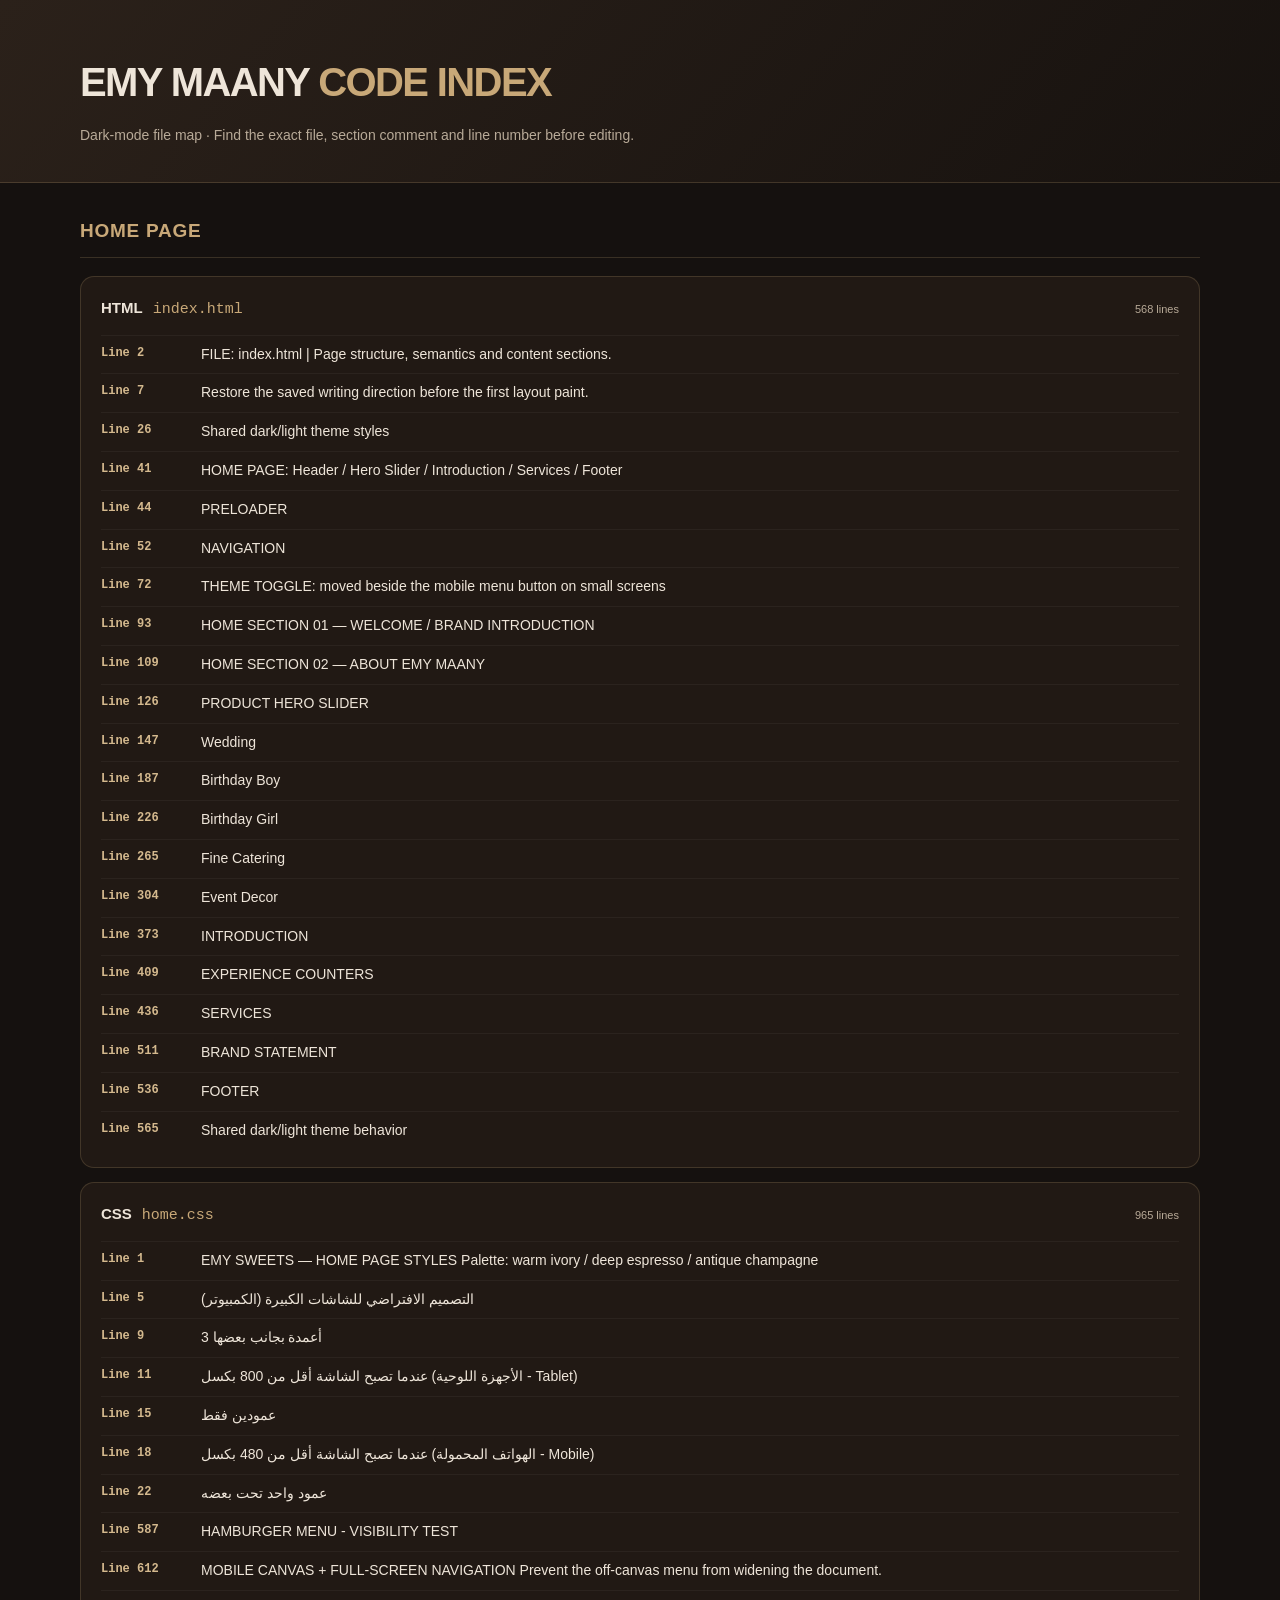
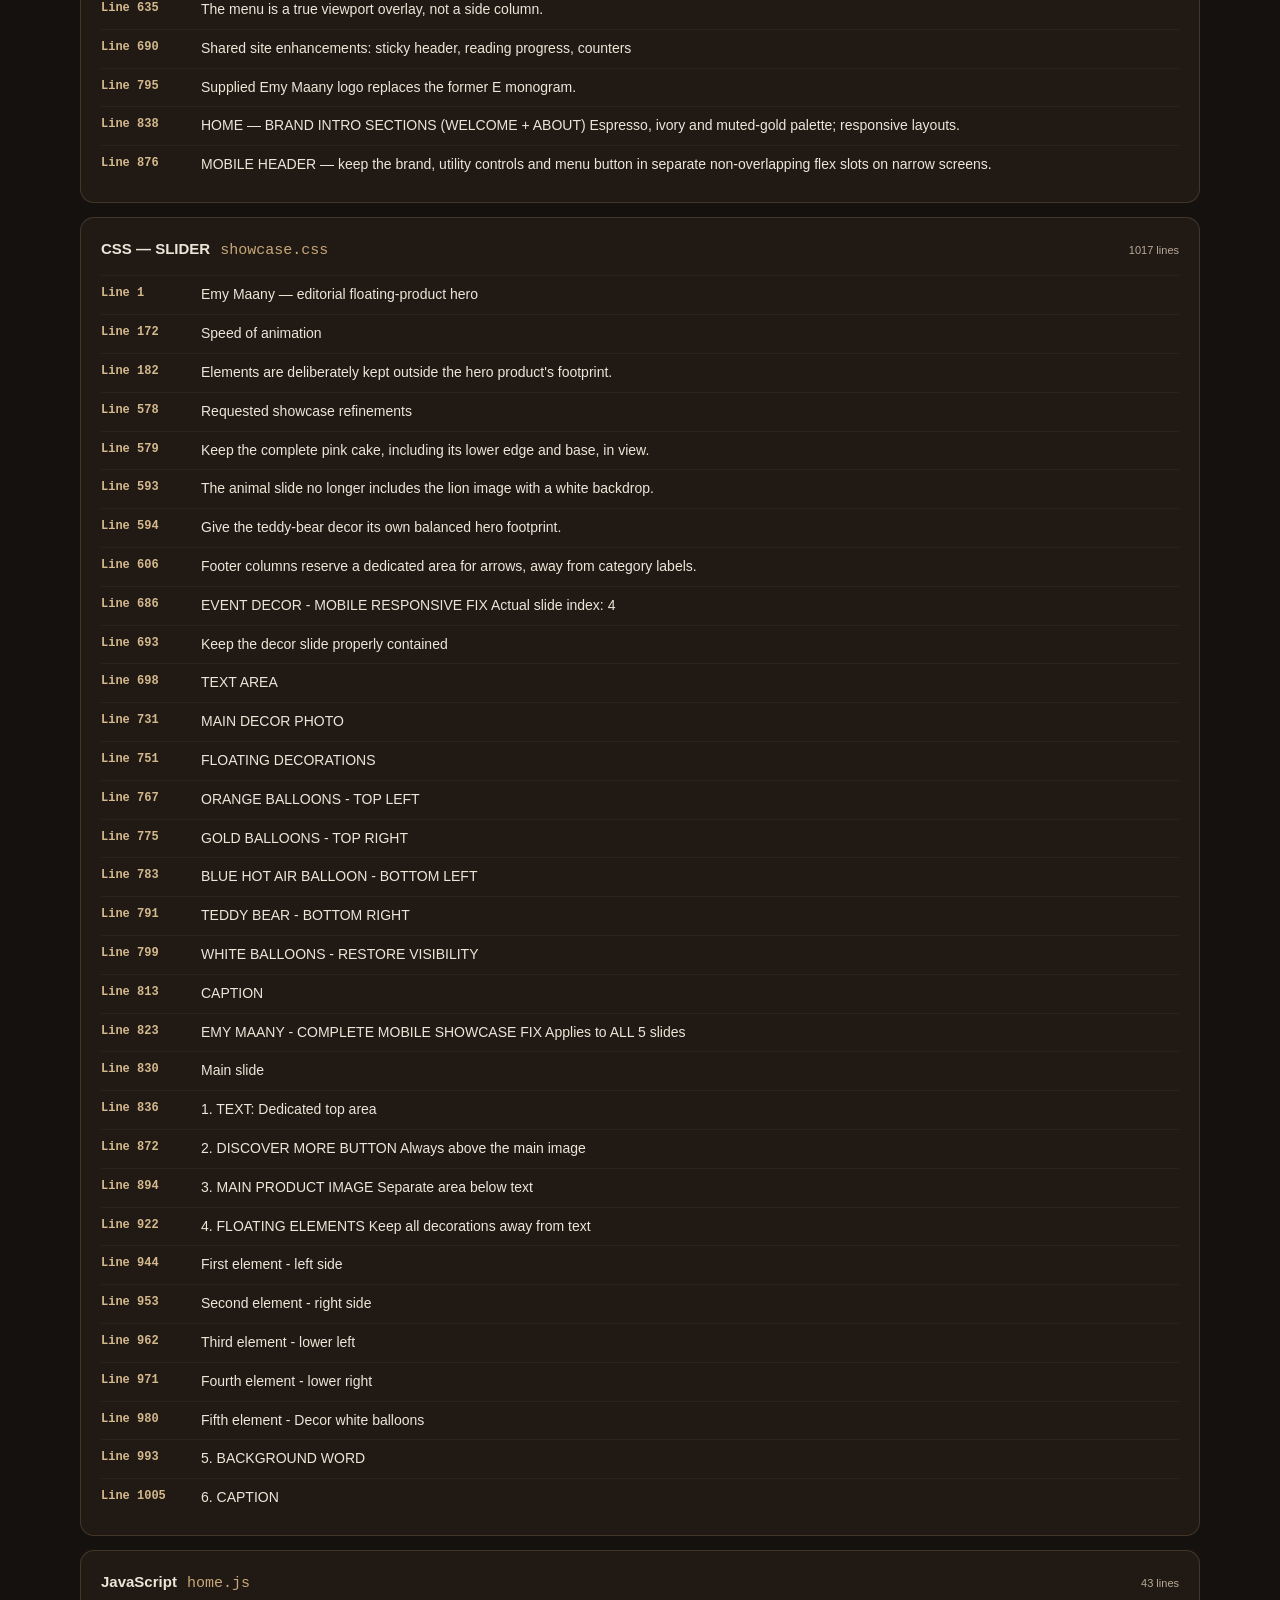
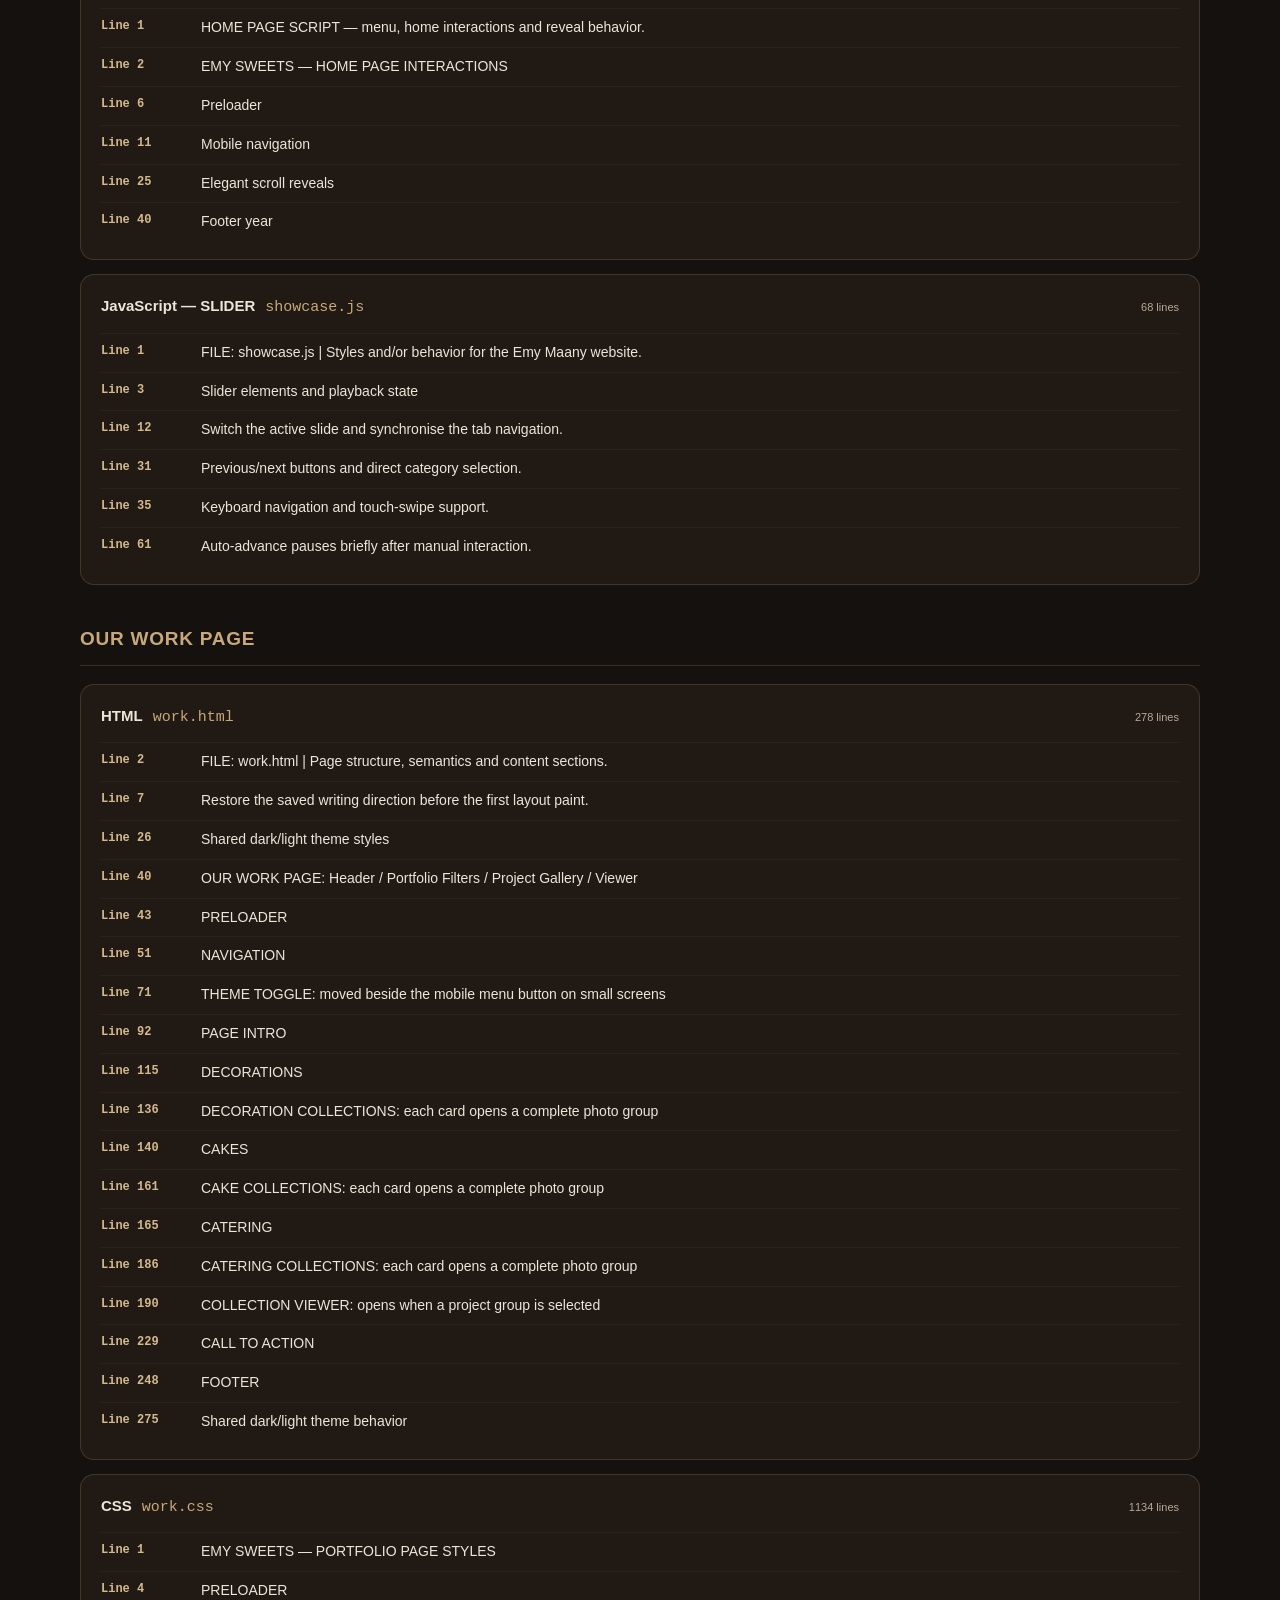
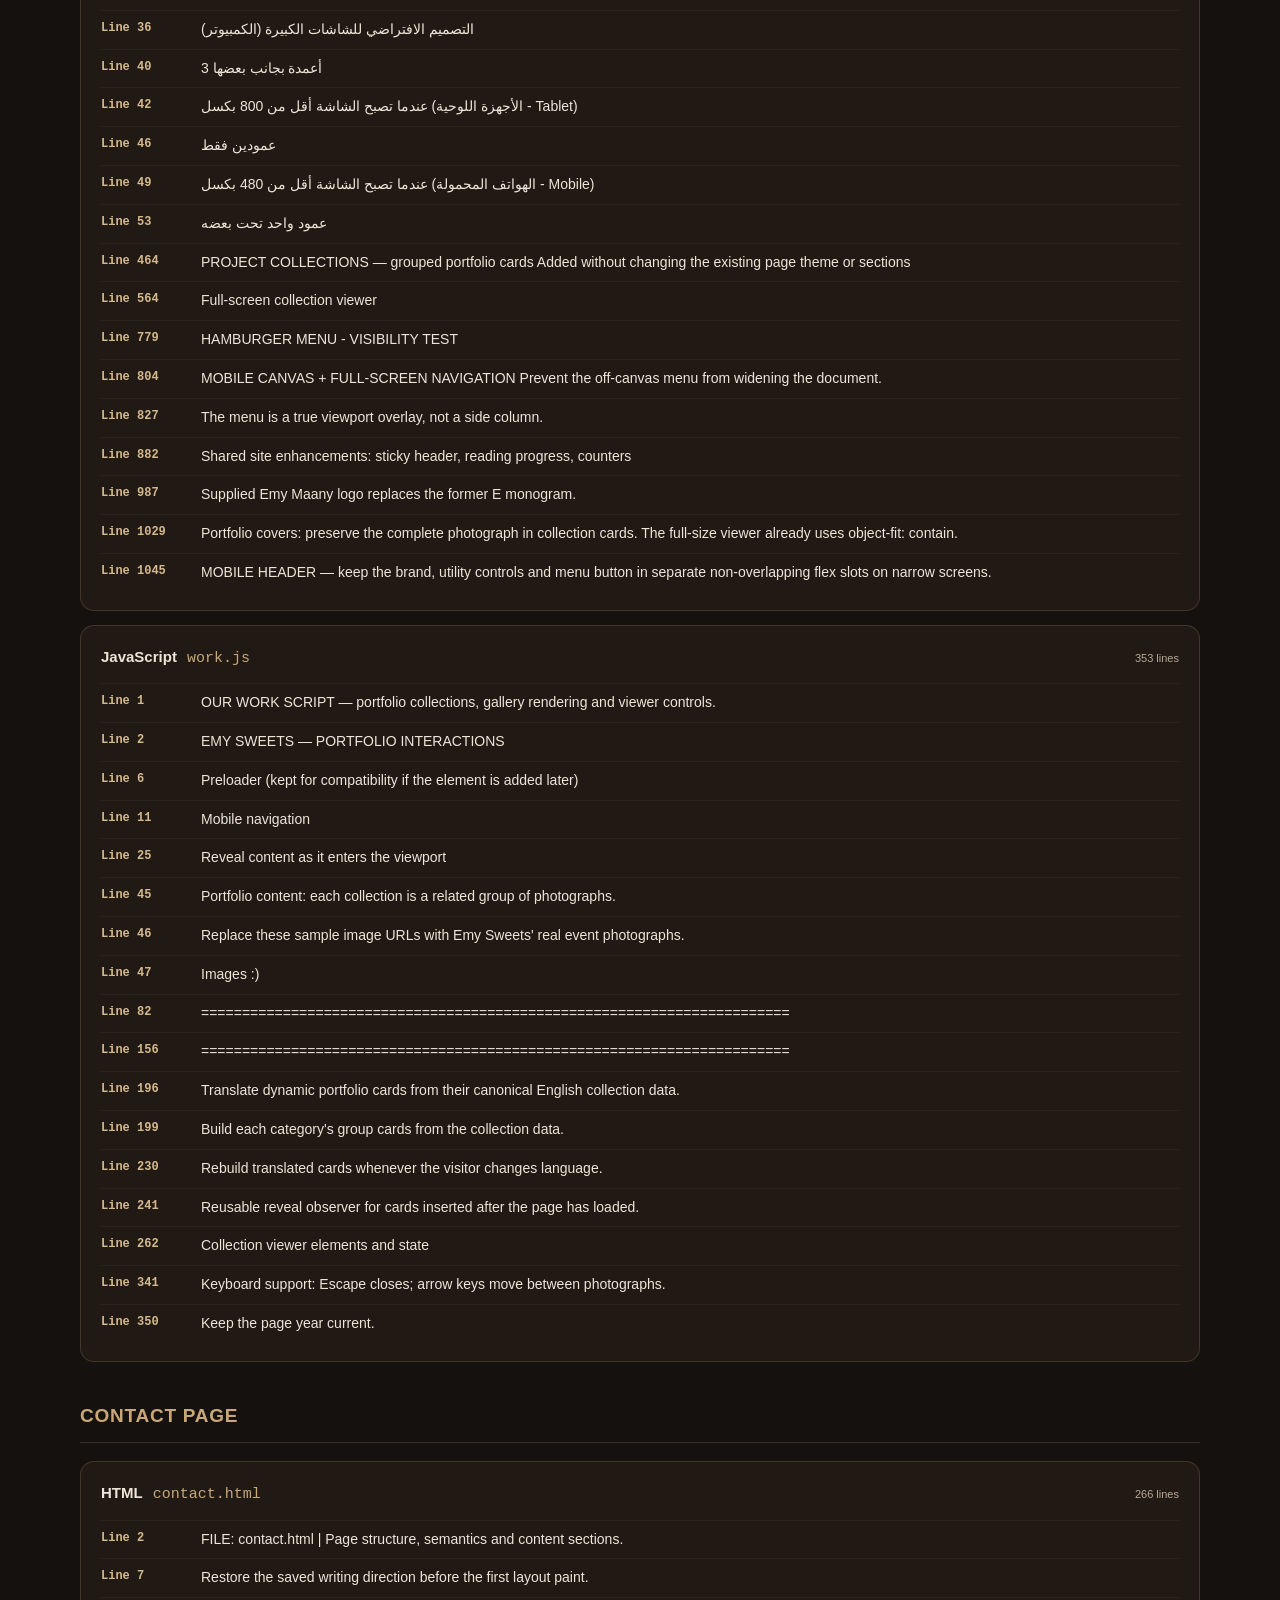
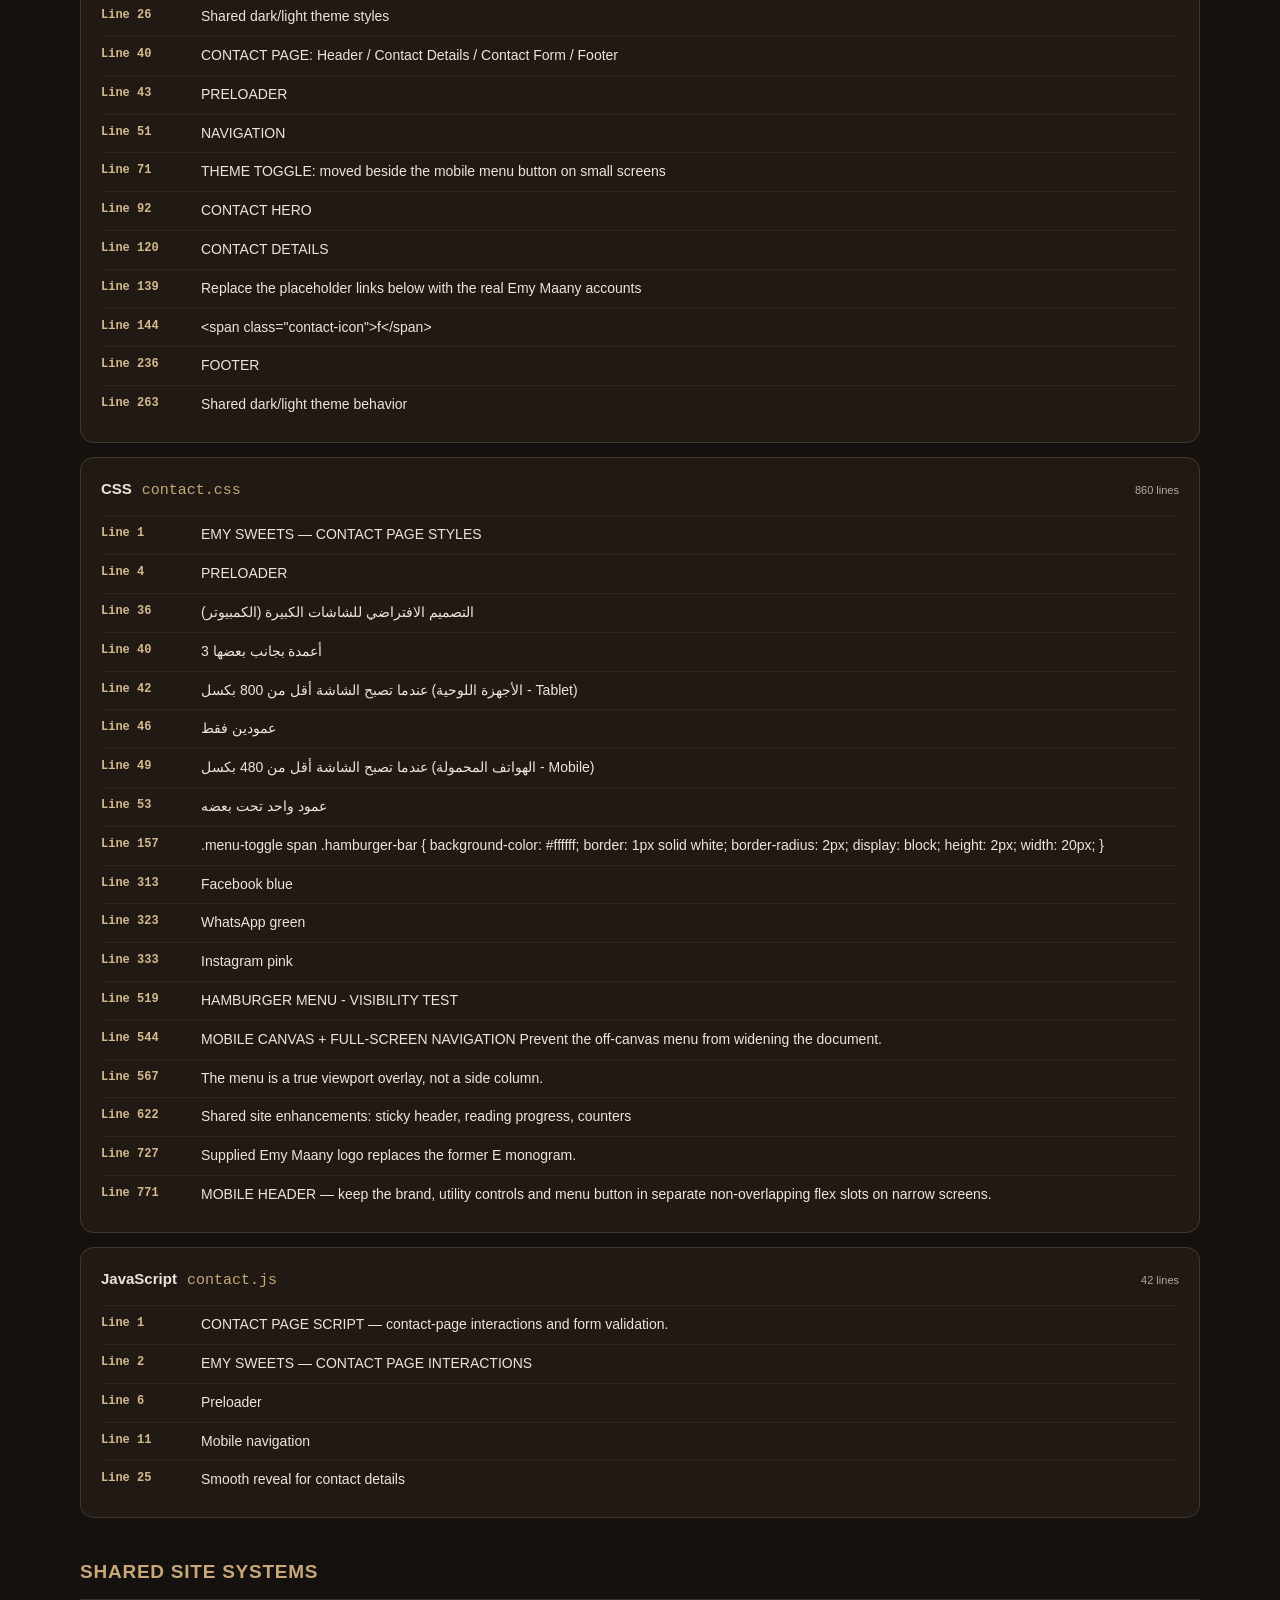
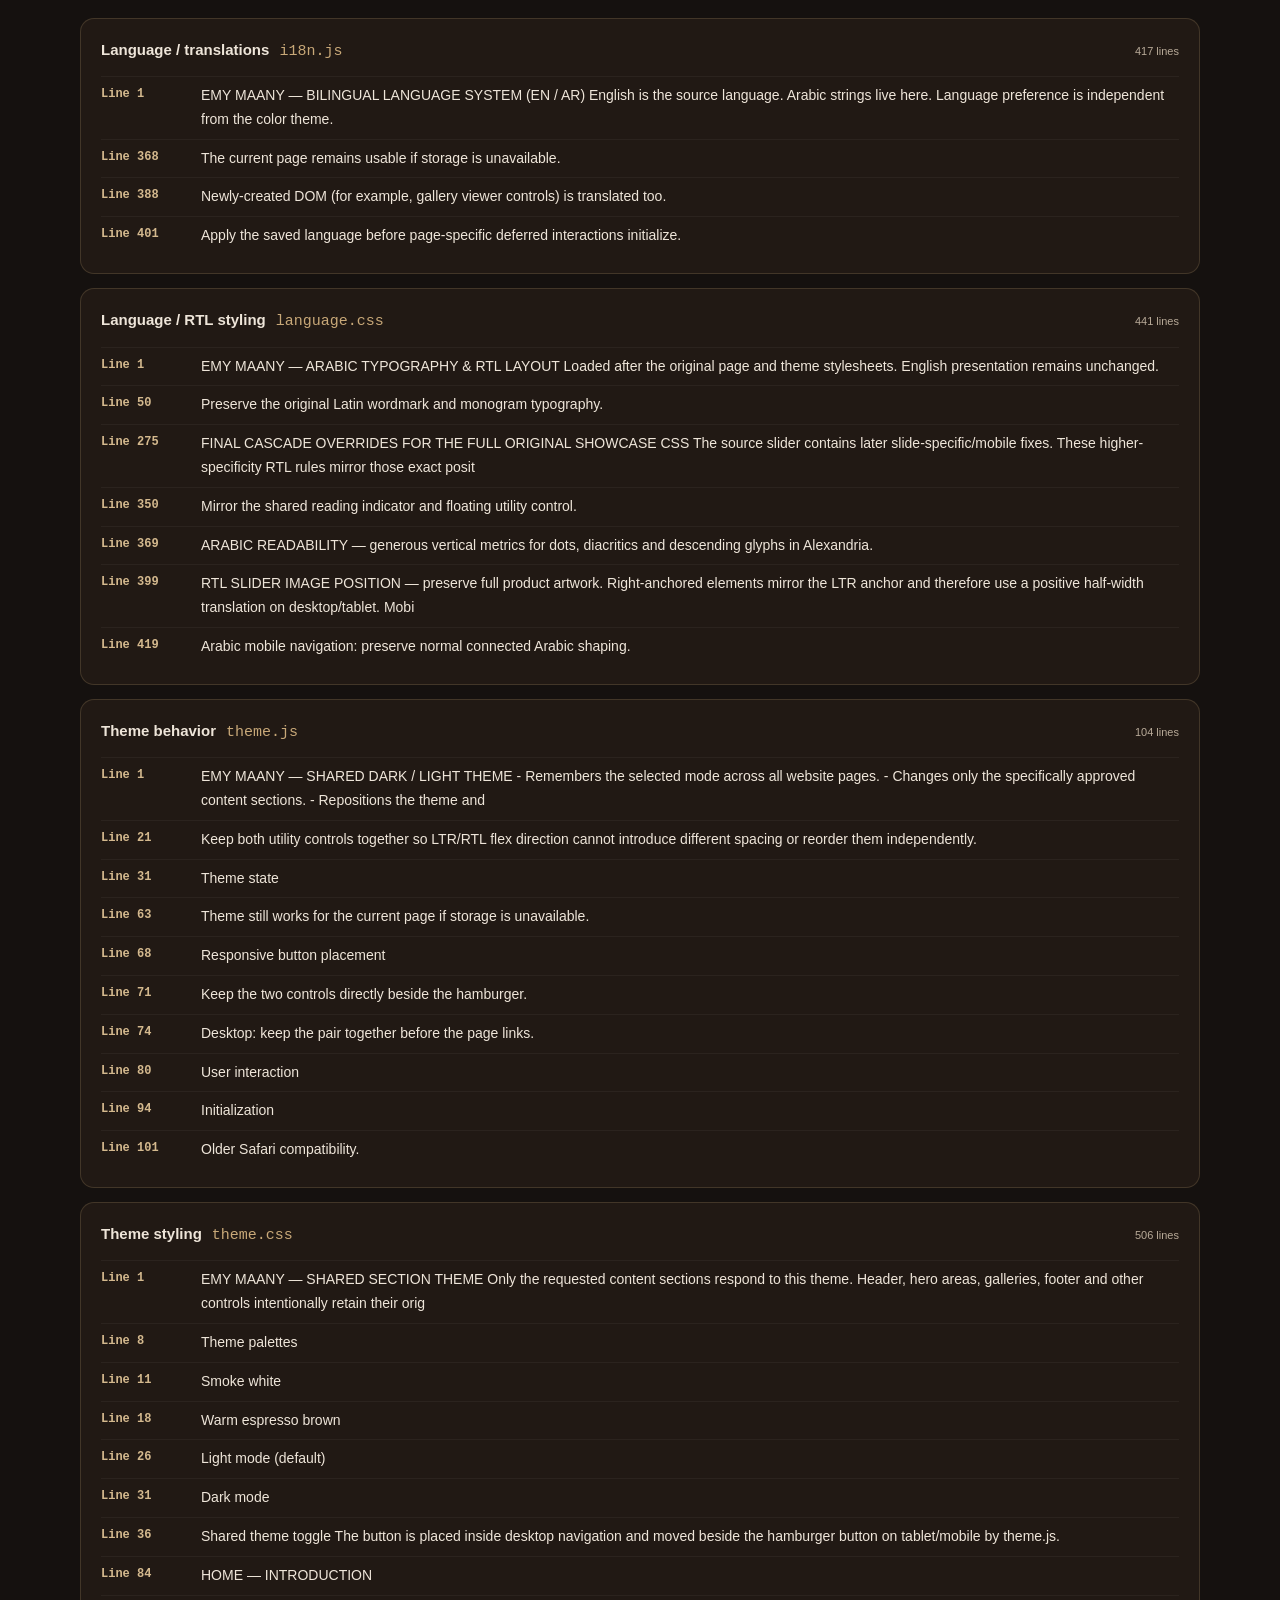
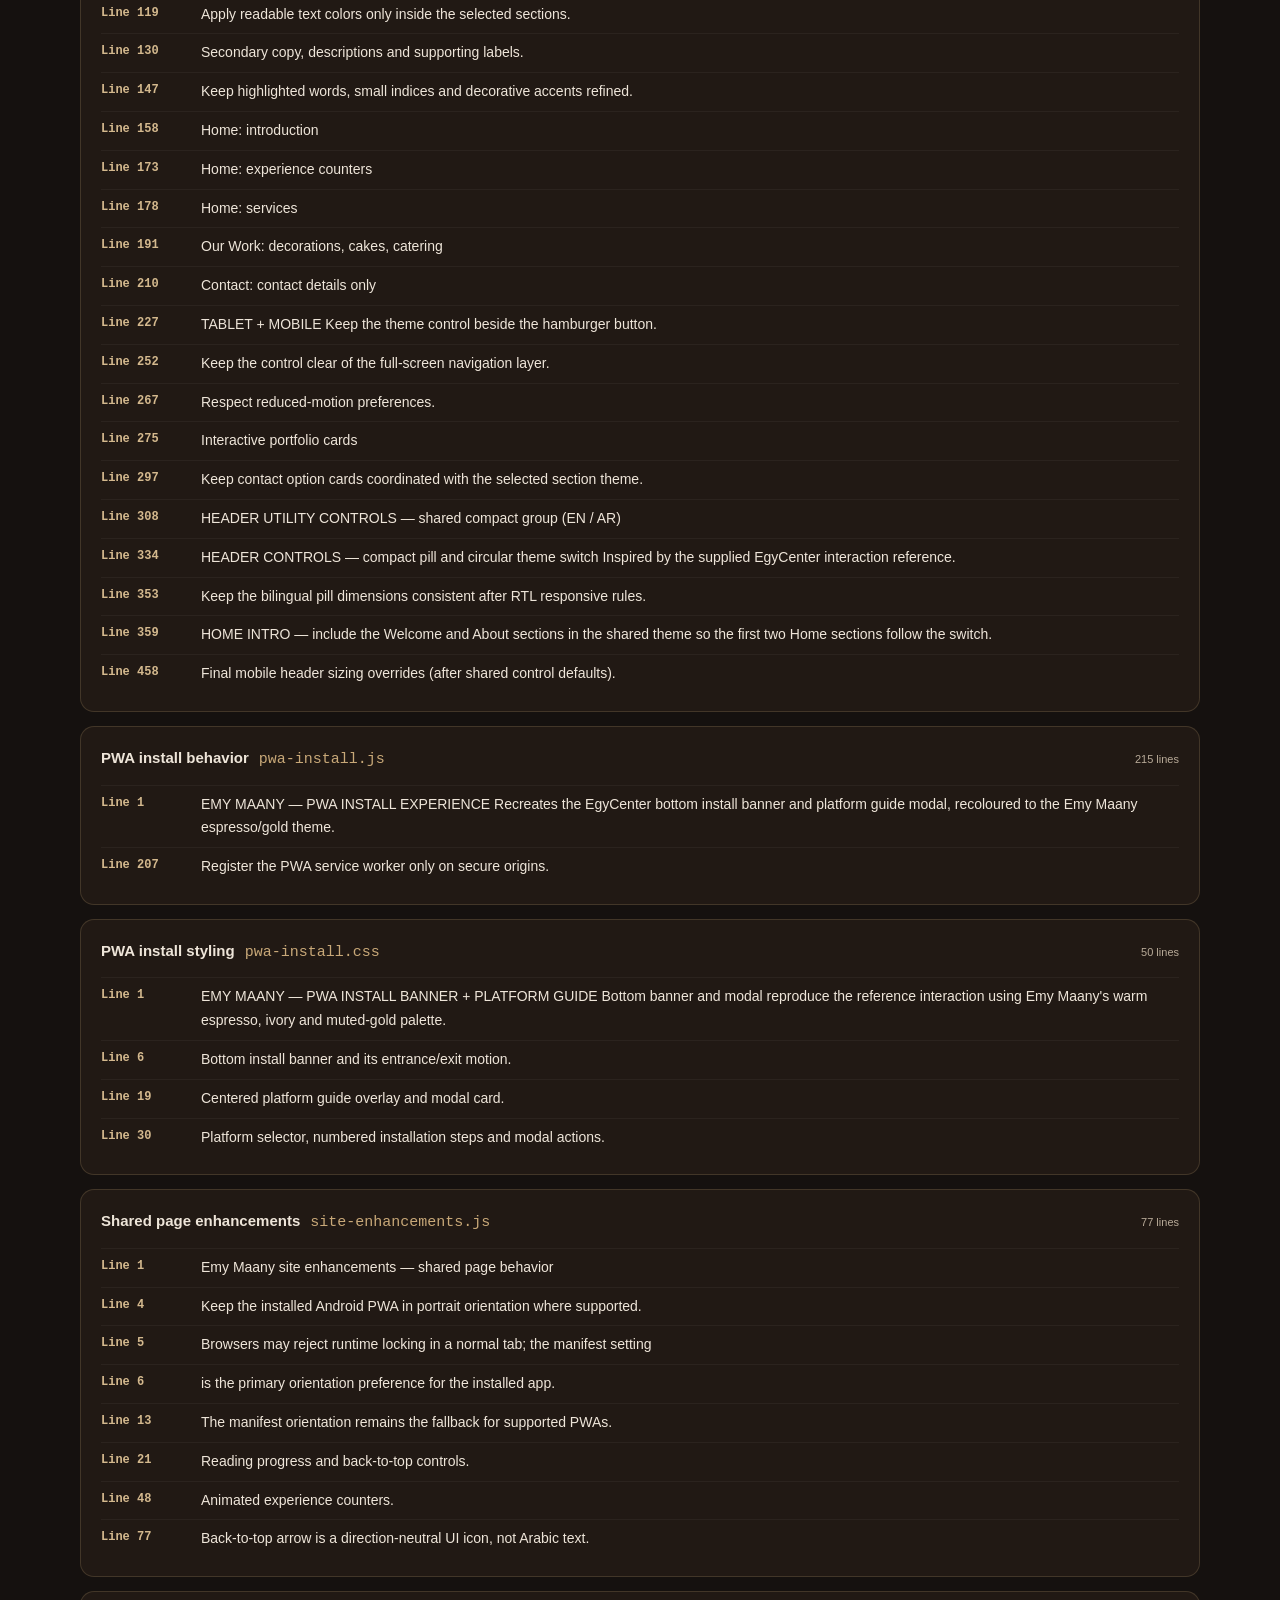
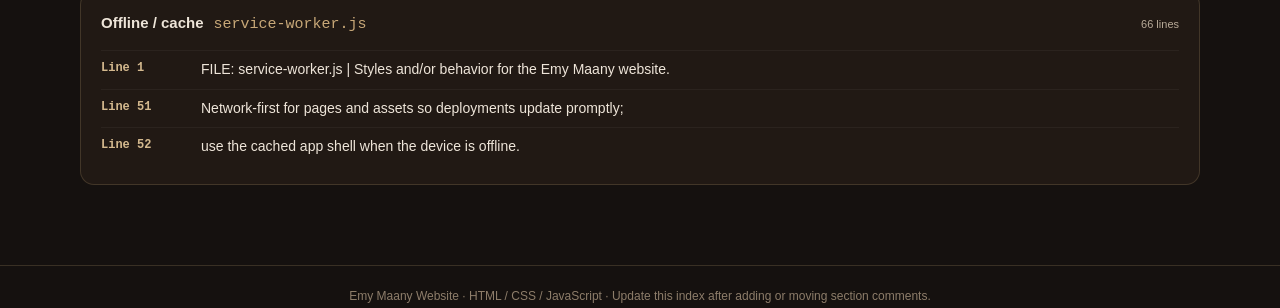
==== commit 8b63cf8d: "Add files via upload" ====
--- a/CODE-INDEX-DARK.html
+++ b/CODE-INDEX-DARK.html
@@ -1,5 +1,6 @@
-<!doctype html><html lang="en"><head><meta charset="utf-8"><meta name="viewport" content="width=device-width,initial-scale=1"><title>Emy Maany — Code Index</title>
+<!DOCTYPE html>
+<html lang="en"><head><meta charset="utf-8"/><meta content="width=device-width,initial-scale=1" name="viewport"/><title>Emy Maany — Code Index</title>
 <style>
 :root{color-scheme:dark;--bg:#15110f;--panel:#211914;--text:#eee5d9;--muted:#b8aa98;--gold:#c8a878;--line:rgba(200,168,120,.2)}
 *{box-sizing:border-box}body{margin:0;background:var(--bg);color:var(--text);font:14px/1.7 "Segoe UI",Arial,sans-serif}header{padding:48px max(22px,calc((100vw - 1120px)/2)) 34px;background:linear-gradient(130deg,#2b211a,#17120f);border-bottom:1px solid var(--line)}header p{margin:8px 0 0;color:var(--muted)}h1{margin:0;color:var(--text);font-size:clamp(26px,4vw,40px);letter-spacing:-.04em}h1 span{color:var(--gold)}main{width:min(1120px,calc(100% - 36px));margin:32px auto 80px}section{margin:0 0 38px}h2{margin:0 0 18px;padding-bottom:10px;border-bottom:1px solid var(--line);color:var(--gold);font-size:19px;letter-spacing:.04em}article{margin:14px 0;padding:18px 20px;border:1px solid var(--line);border-radius:14px;background:var(--panel)}h3{display:flex;align-items:baseline;flex-wrap:wrap;gap:10px;margin:0 0 12px;font-size:15px}h3 code{color:var(--gold);font-weight:500}h3 small{margin-left:auto;color:var(--muted);font-size:11px;font-weight:400}ol{margin:0;padding:0;list-style:none}li{display:grid;grid-template-columns:88px 1fr;gap:12px;padding:7px 0;border-top:1px solid rgba(255,255,255,.045);overflow-wrap:anywhere}.line{color:#d4b98e;font:600 12px/1.8 Consolas,monospace;white-space:nowrap}.empty{color:var(--muted);margin:0}footer{padding:20px;text-align:center;color:#8d7d6a;border-top:1px solid var(--line);font-size:12px}@media(max-width:600px){header{padding:34px 20px 26px}main{width:calc(100% - 24px);margin-top:20px}article{padding:14px}li{grid-template-columns:72px 1fr;gap:8px}h3 small{width:100%;margin-left:0}}
-</style></head><body><header><h1>EMY MAANY <span>CODE INDEX</span></h1><p>Dark-mode file map · Find the exact file, section comment and line number before editing.</p></header><main><section><h2>HOME PAGE</h2><article><h3>HTML <code>index.html</code> <small>565 lines</small></h3><ol><li><span class="line">Line 2</span><span>FILE: index.html | Page structure, semantics and content sections.</span></li><li><span class="line">Line 7</span><span>Restore the saved writing direction before the first layout paint.</span></li><li><span class="line">Line 26</span><span>Shared dark/light theme styles</span></li><li><span class="line">Line 41</span><span>HOME PAGE: Header / Hero Slider / Introduction / Services / Footer</span></li><li><span class="line">Line 44</span><span>PRELOADER</span></li><li><span class="line">Line 52</span><span>NAVIGATION</span></li><li><span class="line">Line 72</span><span>THEME TOGGLE: moved beside the mobile menu button on small screens</span></li><li><span class="line">Line 90</span><span>HOME SECTION 01 — WELCOME / BRAND INTRODUCTION</span></li><li><span class="line">Line 106</span><span>HOME SECTION 02 — ABOUT EMY MAANY</span></li><li><span class="line">Line 123</span><span>PRODUCT HERO SLIDER</span></li><li><span class="line">Line 144</span><span>Wedding</span></li><li><span class="line">Line 184</span><span>Birthday Boy</span></li><li><span class="line">Line 223</span><span>Birthday Girl</span></li><li><span class="line">Line 262</span><span>Fine Catering</span></li><li><span class="line">Line 301</span><span>Event Decor</span></li><li><span class="line">Line 370</span><span>INTRODUCTION</span></li><li><span class="line">Line 406</span><span>EXPERIENCE COUNTERS</span></li><li><span class="line">Line 433</span><span>SERVICES</span></li><li><span class="line">Line 508</span><span>BRAND STATEMENT</span></li><li><span class="line">Line 533</span><span>FOOTER</span></li><li><span class="line">Line 562</span><span>Shared dark/light theme behavior</span></li></ol></article><article><h3>CSS <code>home.css</code> <small>872 lines</small></h3><ol><li><span class="line">Line 1</span><span>EMY SWEETS — HOME PAGE STYLES Palette: warm ivory / deep espresso / antique champagne</span></li><li><span class="line">Line 5</span><span>التصميم الافتراضي للشاشات الكبيرة (الكمبيوتر)</span></li><li><span class="line">Line 9</span><span>3 أعمدة بجانب بعضها</span></li><li><span class="line">Line 11</span><span>عندما تصبح الشاشة أقل من 800 بكسل (الأجهزة اللوحية - Tablet)</span></li><li><span class="line">Line 15</span><span>عمودين فقط</span></li><li><span class="line">Line 18</span><span>عندما تصبح الشاشة أقل من 480 بكسل (الهواتف المحمولة - Mobile)</span></li><li><span class="line">Line 22</span><span>عمود واحد تحت بعضه</span></li><li><span class="line">Line 587</span><span>HAMBURGER MENU - VISIBILITY TEST</span></li><li><span class="line">Line 612</span><span>MOBILE CANVAS + FULL-SCREEN NAVIGATION Prevent the off-canvas menu from widening the document.</span></li><li><span class="line">Line 635</span><span>The menu is a true viewport overlay, not a side column.</span></li><li><span class="line">Line 690</span><span>Shared site enhancements: sticky header, reading progress, counters</span></li><li><span class="line">Line 795</span><span>Supplied Emy Maany logo replaces the former E monogram.</span></li><li><span class="line">Line 838</span><span>HOME — BRAND INTRO SECTIONS (WELCOME + ABOUT) Espresso, ivory and muted-gold palette; responsive layouts.</span></li></ol></article><article><h3>CSS — SLIDER <code>showcase.css</code> <small>1017 lines</small></h3><ol><li><span class="line">Line 1</span><span>Emy Maany — editorial floating-product hero</span></li><li><span class="line">Line 172</span><span>Speed of animation</span></li><li><span class="line">Line 182</span><span>Elements are deliberately kept outside the hero product&#x27;s footprint.</span></li><li><span class="line">Line 578</span><span>Requested showcase refinements</span></li><li><span class="line">Line 579</span><span>Keep the complete pink cake, including its lower edge and base, in view.</span></li><li><span class="line">Line 593</span><span>The animal slide no longer includes the lion image with a white backdrop.</span></li><li><span class="line">Line 594</span><span>Give the teddy-bear decor its own balanced hero footprint.</span></li><li><span class="line">Line 606</span><span>Footer columns reserve a dedicated area for arrows, away from category labels.</span></li><li><span class="line">Line 686</span><span>EVENT DECOR - MOBILE RESPONSIVE FIX Actual slide index: 4</span></li><li><span class="line">Line 693</span><span>Keep the decor slide properly contained</span></li><li><span class="line">Line 698</span><span>TEXT AREA</span></li><li><span class="line">Line 731</span><span>MAIN DECOR PHOTO</span></li><li><span class="line">Line 751</span><span>FLOATING DECORATIONS</span></li><li><span class="line">Line 767</span><span>ORANGE BALLOONS - TOP LEFT</span></li><li><span class="line">Line 775</span><span>GOLD BALLOONS - TOP RIGHT</span></li><li><span class="line">Line 783</span><span>BLUE HOT AIR BALLOON - BOTTOM LEFT</span></li><li><span class="line">Line 791</span><span>TEDDY BEAR - BOTTOM RIGHT</span></li><li><span class="line">Line 799</span><span>WHITE BALLOONS - RESTORE VISIBILITY</span></li><li><span class="line">Line 813</span><span>CAPTION</span></li><li><span class="line">Line 823</span><span>EMY MAANY - COMPLETE MOBILE SHOWCASE FIX Applies to ALL 5 slides</span></li><li><span class="line">Line 830</span><span>Main slide</span></li><li><span class="line">Line 836</span><span>1. TEXT: Dedicated top area</span></li><li><span class="line">Line 872</span><span>2. DISCOVER MORE BUTTON Always above the main image</span></li><li><span class="line">Line 894</span><span>3. MAIN PRODUCT IMAGE Separate area below text</span></li><li><span class="line">Line 922</span><span>4. FLOATING ELEMENTS Keep all decorations away from text</span></li><li><span class="line">Line 944</span><span>First element - left side</span></li><li><span class="line">Line 953</span><span>Second element - right side</span></li><li><span class="line">Line 962</span><span>Third element - lower left</span></li><li><span class="line">Line 971</span><span>Fourth element - lower right</span></li><li><span class="line">Line 980</span><span>Fifth element - Decor white balloons</span></li><li><span class="line">Line 993</span><span>5. BACKGROUND WORD</span></li><li><span class="line">Line 1005</span><span>6. CAPTION</span></li></ol></article><article><h3>JavaScript <code>home.js</code> <small>43 lines</small></h3><ol><li><span class="line">Line 1</span><span>HOME PAGE SCRIPT — menu, home interactions and reveal behavior.</span></li><li><span class="line">Line 2</span><span>EMY SWEETS — HOME PAGE INTERACTIONS</span></li><li><span class="line">Line 6</span><span>Preloader</span></li><li><span class="line">Line 11</span><span>Mobile navigation</span></li><li><span class="line">Line 25</span><span>Elegant scroll reveals</span></li><li><span class="line">Line 40</span><span>Footer year</span></li></ol></article><article><h3>JavaScript — SLIDER <code>showcase.js</code> <small>68 lines</small></h3><ol><li><span class="line">Line 1</span><span>FILE: showcase.js | Styles and/or behavior for the Emy Maany website.</span></li><li><span class="line">Line 3</span><span>Slider elements and playback state</span></li><li><span class="line">Line 12</span><span>Switch the active slide and synchronise the tab navigation.</span></li><li><span class="line">Line 31</span><span>Previous/next buttons and direct category selection.</span></li><li><span class="line">Line 35</span><span>Keyboard navigation and touch-swipe support.</span></li><li><span class="line">Line 61</span><span>Auto-advance pauses briefly after manual interaction.</span></li></ol></article></section><section><h2>OUR WORK PAGE</h2><article><h3>HTML <code>work.html</code> <small>275 lines</small></h3><ol><li><span class="line">Line 2</span><span>FILE: work.html | Page structure, semantics and content sections.</span></li><li><span class="line">Line 7</span><span>Restore the saved writing direction before the first layout paint.</span></li><li><span class="line">Line 26</span><span>Shared dark/light theme styles</span></li><li><span class="line">Line 40</span><span>OUR WORK PAGE: Header / Portfolio Filters / Project Gallery / Viewer</span></li><li><span class="line">Line 43</span><span>PRELOADER</span></li><li><span class="line">Line 51</span><span>NAVIGATION</span></li><li><span class="line">Line 71</span><span>THEME TOGGLE: moved beside the mobile menu button on small screens</span></li><li><span class="line">Line 89</span><span>PAGE INTRO</span></li><li><span class="line">Line 112</span><span>DECORATIONS</span></li><li><span class="line">Line 133</span><span>DECORATION COLLECTIONS: each card opens a complete photo group</span></li><li><span class="line">Line 137</span><span>CAKES</span></li><li><span class="line">Line 158</span><span>CAKE COLLECTIONS: each card opens a complete photo group</span></li><li><span class="line">Line 162</span><span>CATERING</span></li><li><span class="line">Line 183</span><span>CATERING COLLECTIONS: each card opens a complete photo group</span></li><li><span class="line">Line 187</span><span>COLLECTION VIEWER: opens when a project group is selected</span></li><li><span class="line">Line 226</span><span>CALL TO ACTION</span></li><li><span class="line">Line 245</span><span>FOOTER</span></li><li><span class="line">Line 272</span><span>Shared dark/light theme behavior</span></li></ol></article><article><h3>CSS <code>work.css</code> <small>1041 lines</small></h3><ol><li><span class="line">Line 1</span><span>EMY SWEETS — PORTFOLIO PAGE STYLES</span></li><li><span class="line">Line 4</span><span>PRELOADER</span></li><li><span class="line">Line 36</span><span>التصميم الافتراضي للشاشات الكبيرة (الكمبيوتر)</span></li><li><span class="line">Line 40</span><span>3 أعمدة بجانب بعضها</span></li><li><span class="line">Line 42</span><span>عندما تصبح الشاشة أقل من 800 بكسل (الأجهزة اللوحية - Tablet)</span></li><li><span class="line">Line 46</span><span>عمودين فقط</span></li><li><span class="line">Line 49</span><span>عندما تصبح الشاشة أقل من 480 بكسل (الهواتف المحمولة - Mobile)</span></li><li><span class="line">Line 53</span><span>عمود واحد تحت بعضه</span></li><li><span class="line">Line 464</span><span>PROJECT COLLECTIONS — grouped portfolio cards Added without changing the existing page theme or sections</span></li><li><span class="line">Line 564</span><span>Full-screen collection viewer</span></li><li><span class="line">Line 779</span><span>HAMBURGER MENU - VISIBILITY TEST</span></li><li><span class="line">Line 804</span><span>MOBILE CANVAS + FULL-SCREEN NAVIGATION Prevent the off-canvas menu from widening the document.</span></li><li><span class="line">Line 827</span><span>The menu is a true viewport overlay, not a side column.</span></li><li><span class="line">Line 882</span><span>Shared site enhancements: sticky header, reading progress, counters</span></li><li><span class="line">Line 987</span><span>Supplied Emy Maany logo replaces the former E monogram.</span></li><li><span class="line">Line 1029</span><span>Portfolio covers: preserve the complete photograph in collection cards. The full-size viewer already uses object-fit: contain.</span></li></ol></article><article><h3>JavaScript <code>work.js</code> <small>353 lines</small></h3><ol><li><span class="line">Line 1</span><span>OUR WORK SCRIPT — portfolio collections, gallery rendering and viewer controls.</span></li><li><span class="line">Line 2</span><span>EMY SWEETS — PORTFOLIO INTERACTIONS</span></li><li><span class="line">Line 6</span><span>Preloader (kept for compatibility if the element is added later)</span></li><li><span class="line">Line 11</span><span>Mobile navigation</span></li><li><span class="line">Line 25</span><span>Reveal content as it enters the viewport</span></li><li><span class="line">Line 45</span><span>Portfolio content: each collection is a related group of photographs.</span></li><li><span class="line">Line 46</span><span>Replace these sample image URLs with Emy Sweets&#x27; real event photographs.</span></li><li><span class="line">Line 47</span><span>Images :)</span></li><li><span class="line">Line 82</span><span>========================================================================</span></li><li><span class="line">Line 156</span><span>========================================================================</span></li><li><span class="line">Line 196</span><span>Translate dynamic portfolio cards from their canonical English collection data.</span></li><li><span class="line">Line 199</span><span>Build each category&#x27;s group cards from the collection data.</span></li><li><span class="line">Line 230</span><span>Rebuild translated cards whenever the visitor changes language.</span></li><li><span class="line">Line 241</span><span>Reusable reveal observer for cards inserted after the page has loaded.</span></li><li><span class="line">Line 262</span><span>Collection viewer elements and state</span></li><li><span class="line">Line 341</span><span>Keyboard support: Escape closes; arrow keys move between photographs.</span></li><li><span class="line">Line 350</span><span>Keep the page year current.</span></li></ol></article></section><section><h2>CONTACT PAGE</h2><article><h3>HTML <code>contact.html</code> <small>263 lines</small></h3><ol><li><span class="line">Line 2</span><span>FILE: contact.html | Page structure, semantics and content sections.</span></li><li><span class="line">Line 7</span><span>Restore the saved writing direction before the first layout paint.</span></li><li><span class="line">Line 26</span><span>Shared dark/light theme styles</span></li><li><span class="line">Line 40</span><span>CONTACT PAGE: Header / Contact Details / Contact Form / Footer</span></li><li><span class="line">Line 43</span><span>PRELOADER</span></li><li><span class="line">Line 51</span><span>NAVIGATION</span></li><li><span class="line">Line 71</span><span>THEME TOGGLE: moved beside the mobile menu button on small screens</span></li><li><span class="line">Line 89</span><span>CONTACT HERO</span></li><li><span class="line">Line 117</span><span>CONTACT DETAILS</span></li><li><span class="line">Line 136</span><span>Replace the placeholder links below with the real Emy Maany accounts</span></li><li><span class="line">Line 141</span><span>&lt;span class=&quot;contact-icon&quot;&gt;f&lt;/span&gt;</span></li><li><span class="line">Line 233</span><span>FOOTER</span></li><li><span class="line">Line 260</span><span>Shared dark/light theme behavior</span></li></ol></article><article><h3>CSS <code>contact.css</code> <small>767 lines</small></h3><ol><li><span class="line">Line 1</span><span>EMY SWEETS — CONTACT PAGE STYLES</span></li><li><span class="line">Line 4</span><span>PRELOADER</span></li><li><span class="line">Line 36</span><span>التصميم الافتراضي للشاشات الكبيرة (الكمبيوتر)</span></li><li><span class="line">Line 40</span><span>3 أعمدة بجانب بعضها</span></li><li><span class="line">Line 42</span><span>عندما تصبح الشاشة أقل من 800 بكسل (الأجهزة اللوحية - Tablet)</span></li><li><span class="line">Line 46</span><span>عمودين فقط</span></li><li><span class="line">Line 49</span><span>عندما تصبح الشاشة أقل من 480 بكسل (الهواتف المحمولة - Mobile)</span></li><li><span class="line">Line 53</span><span>عمود واحد تحت بعضه</span></li><li><span class="line">Line 157</span><span>.menu-toggle span .hamburger-bar { background-color: #ffffff; border: 1px solid white; border-radius: 2px; display: block; height: 2px; width: 20px; }</span></li><li><span class="line">Line 313</span><span>Facebook blue</span></li><li><span class="line">Line 323</span><span>WhatsApp green</span></li><li><span class="line">Line 333</span><span>Instagram pink</span></li><li><span class="line">Line 519</span><span>HAMBURGER MENU - VISIBILITY TEST</span></li><li><span class="line">Line 544</span><span>MOBILE CANVAS + FULL-SCREEN NAVIGATION Prevent the off-canvas menu from widening the document.</span></li><li><span class="line">Line 567</span><span>The menu is a true viewport overlay, not a side column.</span></li><li><span class="line">Line 622</span><span>Shared site enhancements: sticky header, reading progress, counters</span></li><li><span class="line">Line 727</span><span>Supplied Emy Maany logo replaces the former E monogram.</span></li></ol></article><article><h3>JavaScript <code>contact.js</code> <small>42 lines</small></h3><ol><li><span class="line">Line 1</span><span>CONTACT PAGE SCRIPT — contact-page interactions and form validation.</span></li><li><span class="line">Line 2</span><span>EMY SWEETS — CONTACT PAGE INTERACTIONS</span></li><li><span class="line">Line 6</span><span>Preloader</span></li><li><span class="line">Line 11</span><span>Mobile navigation</span></li><li><span class="line">Line 25</span><span>Smooth reveal for contact details</span></li></ol></article></section><section><h2>SHARED SITE SYSTEMS</h2><article><h3>Language / translations <code>i18n.js</code> <small>417 lines</small></h3><ol><li><span class="line">Line 1</span><span>EMY MAANY — BILINGUAL LANGUAGE SYSTEM (EN / AR) English is the source language. Arabic strings live here. Language preference is independent from the color theme.</span></li><li><span class="line">Line 368</span><span>The current page remains usable if storage is unavailable.</span></li><li><span class="line">Line 388</span><span>Newly-created DOM (for example, gallery viewer controls) is translated too.</span></li><li><span class="line">Line 401</span><span>Apply the saved language before page-specific deferred interactions initialize.</span></li></ol></article><article><h3>Language / RTL styling <code>language.css</code> <small>415 lines</small></h3><ol><li><span class="line">Line 1</span><span>EMY MAANY — ARABIC TYPOGRAPHY &amp; RTL LAYOUT Loaded after the original page and theme stylesheets. English presentation remains unchanged.</span></li><li><span class="line">Line 50</span><span>Preserve the original Latin wordmark and monogram typography.</span></li><li><span class="line">Line 275</span><span>FINAL CASCADE OVERRIDES FOR THE FULL ORIGINAL SHOWCASE CSS The source slider contains later slide-specific/mobile fixes. These higher-specificity RTL rules mirror those exact posit</span></li><li><span class="line">Line 350</span><span>Mirror the shared reading indicator and floating utility control.</span></li><li><span class="line">Line 369</span><span>ARABIC READABILITY — generous vertical metrics for dots, diacritics and descending glyphs in Alexandria.</span></li><li><span class="line">Line 399</span><span>RTL SLIDER IMAGE POSITION — preserve full product artwork. Right-anchored elements mirror the LTR anchor and therefore use a positive half-width translation on desktop/tablet. Mobi</span></li></ol></article><article><h3>Theme behavior <code>theme.js</code> <small>104 lines</small></h3><ol><li><span class="line">Line 1</span><span>EMY MAANY — SHARED DARK / LIGHT THEME - Remembers the selected mode across all website pages. - Changes only the specifically approved content sections. - Repositions the theme and</span></li><li><span class="line">Line 21</span><span>Keep both utility controls together so LTR/RTL flex direction cannot introduce different spacing or reorder them independently.</span></li><li><span class="line">Line 31</span><span>Theme state</span></li><li><span class="line">Line 63</span><span>Theme still works for the current page if storage is unavailable.</span></li><li><span class="line">Line 68</span><span>Responsive button placement</span></li><li><span class="line">Line 71</span><span>Keep the two controls directly beside the hamburger.</span></li><li><span class="line">Line 74</span><span>Desktop: keep the pair together before the page links.</span></li><li><span class="line">Line 80</span><span>User interaction</span></li><li><span class="line">Line 94</span><span>Initialization</span></li><li><span class="line">Line 101</span><span>Older Safari compatibility.</span></li></ol></article><article><h3>Theme styling <code>theme.css</code> <small>355 lines</small></h3><ol><li><span class="line">Line 1</span><span>EMY MAANY — SHARED SECTION THEME Only the requested content sections respond to this theme. Header, hero areas, galleries, footer and other controls intentionally retain their orig</span></li><li><span class="line">Line 8</span><span>Theme palettes</span></li><li><span class="line">Line 11</span><span>Smoke white</span></li><li><span class="line">Line 18</span><span>Warm espresso brown</span></li><li><span class="line">Line 26</span><span>Light mode (default)</span></li><li><span class="line">Line 31</span><span>Dark mode</span></li><li><span class="line">Line 36</span><span>Shared theme toggle The button is placed inside desktop navigation and moved beside the hamburger button on tablet/mobile by theme.js.</span></li><li><span class="line">Line 84</span><span>HOME — INTRODUCTION</span></li><li><span class="line">Line 119</span><span>Apply readable text colors only inside the selected sections.</span></li><li><span class="line">Line 130</span><span>Secondary copy, descriptions and supporting labels.</span></li><li><span class="line">Line 147</span><span>Keep highlighted words, small indices and decorative accents refined.</span></li><li><span class="line">Line 158</span><span>Home: introduction</span></li><li><span class="line">Line 173</span><span>Home: experience counters</span></li><li><span class="line">Line 178</span><span>Home: services</span></li><li><span class="line">Line 191</span><span>Our Work: decorations, cakes, catering</span></li><li><span class="line">Line 210</span><span>Contact: contact details only</span></li><li><span class="line">Line 227</span><span>TABLET + MOBILE Keep the theme control beside the hamburger button.</span></li><li><span class="line">Line 252</span><span>Keep the control clear of the full-screen navigation layer.</span></li><li><span class="line">Line 267</span><span>Respect reduced-motion preferences.</span></li><li><span class="line">Line 275</span><span>Interactive portfolio cards</span></li><li><span class="line">Line 297</span><span>Keep contact option cards coordinated with the selected section theme.</span></li><li><span class="line">Line 308</span><span>HEADER UTILITY CONTROLS — shared compact group (EN / AR)</span></li><li><span class="line">Line 334</span><span>HEADER CONTROLS — compact pill and circular theme switch Inspired by the supplied EgyCenter interaction reference.</span></li><li><span class="line">Line 353</span><span>Keep the bilingual pill dimensions consistent after RTL responsive rules.</span></li></ol></article><article><h3>PWA install behavior <code>pwa-install.js</code> <small>215 lines</small></h3><ol><li><span class="line">Line 1</span><span>EMY MAANY — PWA INSTALL EXPERIENCE Recreates the EgyCenter bottom install banner and platform guide modal, recoloured to the Emy Maany espresso/gold theme.</span></li><li><span class="line">Line 207</span><span>Register the PWA service worker only on secure origins.</span></li></ol></article><article><h3>PWA install styling <code>pwa-install.css</code> <small>50 lines</small></h3><ol><li><span class="line">Line 1</span><span>EMY MAANY — PWA INSTALL BANNER + PLATFORM GUIDE Bottom banner and modal reproduce the reference interaction using Emy Maany&#x27;s warm espresso, ivory and muted-gold palette.</span></li><li><span class="line">Line 6</span><span>Bottom install banner and its entrance/exit motion.</span></li><li><span class="line">Line 19</span><span>Centered platform guide overlay and modal card.</span></li><li><span class="line">Line 30</span><span>Platform selector, numbered installation steps and modal actions.</span></li></ol></article><article><h3>Shared page enhancements <code>site-enhancements.js</code> <small>77 lines</small></h3><ol><li><span class="line">Line 1</span><span>Emy Maany site enhancements — shared page behavior</span></li><li><span class="line">Line 4</span><span>Keep the installed Android PWA in portrait orientation where supported.</span></li><li><span class="line">Line 5</span><span>Browsers may reject runtime locking in a normal tab; the manifest setting</span></li><li><span class="line">Line 6</span><span>is the primary orientation preference for the installed app.</span></li><li><span class="line">Line 13</span><span>The manifest orientation remains the fallback for supported PWAs.</span></li><li><span class="line">Line 21</span><span>Reading progress and back-to-top controls.</span></li><li><span class="line">Line 48</span><span>Animated experience counters.</span></li><li><span class="line">Line 77</span><span>Back-to-top arrow is a direction-neutral UI icon, not Arabic text.</span></li></ol></article><article><h3>Offline / cache <code>service-worker.js</code> <small>66 lines</small></h3><ol><li><span class="line">Line 1</span><span>FILE: service-worker.js | Styles and/or behavior for the Emy Maany website.</span></li><li><span class="line">Line 51</span><span>Network-first for pages and assets so deployments update promptly;</span></li><li><span class="line">Line 52</span><span>use the cached app shell when the device is offline.</span></li></ol></article></section></main><footer>Emy Maany Website · HTML / CSS / JavaScript · Update this index after adding or moving section comments.</footer></body></html>+</style></head><body><header><h1>EMY MAANY <span>CODE INDEX</span></h1><p>Dark-mode file map · Find the exact file, section comment and line number before editing.</p></header><main><section><h2>HOME PAGE</h2><article><h3>HTML <code>index.html</code> <small>568 lines</small></h3><ol><li><span class="line">Line 2</span><span>FILE: index.html | Page structure, semantics and content sections.</span></li><li><span class="line">Line 7</span><span>Restore the saved writing direction before the first layout paint.</span></li><li><span class="line">Line 26</span><span>Shared dark/light theme styles</span></li><li><span class="line">Line 41</span><span>HOME PAGE: Header / Hero Slider / Introduction / Services / Footer</span></li><li><span class="line">Line 44</span><span>PRELOADER</span></li><li><span class="line">Line 52</span><span>NAVIGATION</span></li><li><span class="line">Line 72</span><span>THEME TOGGLE: moved beside the mobile menu button on small screens</span></li><li><span class="line">Line 93</span><span>HOME SECTION 01 — WELCOME / BRAND INTRODUCTION</span></li><li><span class="line">Line 109</span><span>HOME SECTION 02 — ABOUT EMY MAANY</span></li><li><span class="line">Line 126</span><span>PRODUCT HERO SLIDER</span></li><li><span class="line">Line 147</span><span>Wedding</span></li><li><span class="line">Line 187</span><span>Birthday Boy</span></li><li><span class="line">Line 226</span><span>Birthday Girl</span></li><li><span class="line">Line 265</span><span>Fine Catering</span></li><li><span class="line">Line 304</span><span>Event Decor</span></li><li><span class="line">Line 373</span><span>INTRODUCTION</span></li><li><span class="line">Line 409</span><span>EXPERIENCE COUNTERS</span></li><li><span class="line">Line 436</span><span>SERVICES</span></li><li><span class="line">Line 511</span><span>BRAND STATEMENT</span></li><li><span class="line">Line 536</span><span>FOOTER</span></li><li><span class="line">Line 565</span><span>Shared dark/light theme behavior</span></li></ol></article><article><h3>CSS <code>home.css</code> <small>965 lines</small></h3><ol><li><span class="line">Line 1</span><span>EMY SWEETS — HOME PAGE STYLES Palette: warm ivory / deep espresso / antique champagne</span></li><li><span class="line">Line 5</span><span>التصميم الافتراضي للشاشات الكبيرة (الكمبيوتر)</span></li><li><span class="line">Line 9</span><span>3 أعمدة بجانب بعضها</span></li><li><span class="line">Line 11</span><span>عندما تصبح الشاشة أقل من 800 بكسل (الأجهزة اللوحية - Tablet)</span></li><li><span class="line">Line 15</span><span>عمودين فقط</span></li><li><span class="line">Line 18</span><span>عندما تصبح الشاشة أقل من 480 بكسل (الهواتف المحمولة - Mobile)</span></li><li><span class="line">Line 22</span><span>عمود واحد تحت بعضه</span></li><li><span class="line">Line 587</span><span>HAMBURGER MENU - VISIBILITY TEST</span></li><li><span class="line">Line 612</span><span>MOBILE CANVAS + FULL-SCREEN NAVIGATION Prevent the off-canvas menu from widening the document.</span></li><li><span class="line">Line 635</span><span>The menu is a true viewport overlay, not a side column.</span></li><li><span class="line">Line 690</span><span>Shared site enhancements: sticky header, reading progress, counters</span></li><li><span class="line">Line 795</span><span>Supplied Emy Maany logo replaces the former E monogram.</span></li><li><span class="line">Line 838</span><span>HOME — BRAND INTRO SECTIONS (WELCOME + ABOUT) Espresso, ivory and muted-gold palette; responsive layouts.</span></li><li><span class="line">Line 876</span><span>MOBILE HEADER — keep the brand, utility controls and menu button in separate non-overlapping flex slots on narrow screens.</span></li></ol></article><article><h3>CSS — SLIDER <code>showcase.css</code> <small>1017 lines</small></h3><ol><li><span class="line">Line 1</span><span>Emy Maany — editorial floating-product hero</span></li><li><span class="line">Line 172</span><span>Speed of animation</span></li><li><span class="line">Line 182</span><span>Elements are deliberately kept outside the hero product's footprint.</span></li><li><span class="line">Line 578</span><span>Requested showcase refinements</span></li><li><span class="line">Line 579</span><span>Keep the complete pink cake, including its lower edge and base, in view.</span></li><li><span class="line">Line 593</span><span>The animal slide no longer includes the lion image with a white backdrop.</span></li><li><span class="line">Line 594</span><span>Give the teddy-bear decor its own balanced hero footprint.</span></li><li><span class="line">Line 606</span><span>Footer columns reserve a dedicated area for arrows, away from category labels.</span></li><li><span class="line">Line 686</span><span>EVENT DECOR - MOBILE RESPONSIVE FIX Actual slide index: 4</span></li><li><span class="line">Line 693</span><span>Keep the decor slide properly contained</span></li><li><span class="line">Line 698</span><span>TEXT AREA</span></li><li><span class="line">Line 731</span><span>MAIN DECOR PHOTO</span></li><li><span class="line">Line 751</span><span>FLOATING DECORATIONS</span></li><li><span class="line">Line 767</span><span>ORANGE BALLOONS - TOP LEFT</span></li><li><span class="line">Line 775</span><span>GOLD BALLOONS - TOP RIGHT</span></li><li><span class="line">Line 783</span><span>BLUE HOT AIR BALLOON - BOTTOM LEFT</span></li><li><span class="line">Line 791</span><span>TEDDY BEAR - BOTTOM RIGHT</span></li><li><span class="line">Line 799</span><span>WHITE BALLOONS - RESTORE VISIBILITY</span></li><li><span class="line">Line 813</span><span>CAPTION</span></li><li><span class="line">Line 823</span><span>EMY MAANY - COMPLETE MOBILE SHOWCASE FIX Applies to ALL 5 slides</span></li><li><span class="line">Line 830</span><span>Main slide</span></li><li><span class="line">Line 836</span><span>1. TEXT: Dedicated top area</span></li><li><span class="line">Line 872</span><span>2. DISCOVER MORE BUTTON Always above the main image</span></li><li><span class="line">Line 894</span><span>3. MAIN PRODUCT IMAGE Separate area below text</span></li><li><span class="line">Line 922</span><span>4. FLOATING ELEMENTS Keep all decorations away from text</span></li><li><span class="line">Line 944</span><span>First element - left side</span></li><li><span class="line">Line 953</span><span>Second element - right side</span></li><li><span class="line">Line 962</span><span>Third element - lower left</span></li><li><span class="line">Line 971</span><span>Fourth element - lower right</span></li><li><span class="line">Line 980</span><span>Fifth element - Decor white balloons</span></li><li><span class="line">Line 993</span><span>5. BACKGROUND WORD</span></li><li><span class="line">Line 1005</span><span>6. CAPTION</span></li></ol></article><article><h3>JavaScript <code>home.js</code> <small>43 lines</small></h3><ol><li><span class="line">Line 1</span><span>HOME PAGE SCRIPT — menu, home interactions and reveal behavior.</span></li><li><span class="line">Line 2</span><span>EMY SWEETS — HOME PAGE INTERACTIONS</span></li><li><span class="line">Line 6</span><span>Preloader</span></li><li><span class="line">Line 11</span><span>Mobile navigation</span></li><li><span class="line">Line 25</span><span>Elegant scroll reveals</span></li><li><span class="line">Line 40</span><span>Footer year</span></li></ol></article><article><h3>JavaScript — SLIDER <code>showcase.js</code> <small>68 lines</small></h3><ol><li><span class="line">Line 1</span><span>FILE: showcase.js | Styles and/or behavior for the Emy Maany website.</span></li><li><span class="line">Line 3</span><span>Slider elements and playback state</span></li><li><span class="line">Line 12</span><span>Switch the active slide and synchronise the tab navigation.</span></li><li><span class="line">Line 31</span><span>Previous/next buttons and direct category selection.</span></li><li><span class="line">Line 35</span><span>Keyboard navigation and touch-swipe support.</span></li><li><span class="line">Line 61</span><span>Auto-advance pauses briefly after manual interaction.</span></li></ol></article></section><section><h2>OUR WORK PAGE</h2><article><h3>HTML <code>work.html</code> <small>278 lines</small></h3><ol><li><span class="line">Line 2</span><span>FILE: work.html | Page structure, semantics and content sections.</span></li><li><span class="line">Line 7</span><span>Restore the saved writing direction before the first layout paint.</span></li><li><span class="line">Line 26</span><span>Shared dark/light theme styles</span></li><li><span class="line">Line 40</span><span>OUR WORK PAGE: Header / Portfolio Filters / Project Gallery / Viewer</span></li><li><span class="line">Line 43</span><span>PRELOADER</span></li><li><span class="line">Line 51</span><span>NAVIGATION</span></li><li><span class="line">Line 71</span><span>THEME TOGGLE: moved beside the mobile menu button on small screens</span></li><li><span class="line">Line 92</span><span>PAGE INTRO</span></li><li><span class="line">Line 115</span><span>DECORATIONS</span></li><li><span class="line">Line 136</span><span>DECORATION COLLECTIONS: each card opens a complete photo group</span></li><li><span class="line">Line 140</span><span>CAKES</span></li><li><span class="line">Line 161</span><span>CAKE COLLECTIONS: each card opens a complete photo group</span></li><li><span class="line">Line 165</span><span>CATERING</span></li><li><span class="line">Line 186</span><span>CATERING COLLECTIONS: each card opens a complete photo group</span></li><li><span class="line">Line 190</span><span>COLLECTION VIEWER: opens when a project group is selected</span></li><li><span class="line">Line 229</span><span>CALL TO ACTION</span></li><li><span class="line">Line 248</span><span>FOOTER</span></li><li><span class="line">Line 275</span><span>Shared dark/light theme behavior</span></li></ol></article><article><h3>CSS <code>work.css</code> <small>1134 lines</small></h3><ol><li><span class="line">Line 1</span><span>EMY SWEETS — PORTFOLIO PAGE STYLES</span></li><li><span class="line">Line 4</span><span>PRELOADER</span></li><li><span class="line">Line 36</span><span>التصميم الافتراضي للشاشات الكبيرة (الكمبيوتر)</span></li><li><span class="line">Line 40</span><span>3 أعمدة بجانب بعضها</span></li><li><span class="line">Line 42</span><span>عندما تصبح الشاشة أقل من 800 بكسل (الأجهزة اللوحية - Tablet)</span></li><li><span class="line">Line 46</span><span>عمودين فقط</span></li><li><span class="line">Line 49</span><span>عندما تصبح الشاشة أقل من 480 بكسل (الهواتف المحمولة - Mobile)</span></li><li><span class="line">Line 53</span><span>عمود واحد تحت بعضه</span></li><li><span class="line">Line 464</span><span>PROJECT COLLECTIONS — grouped portfolio cards Added without changing the existing page theme or sections</span></li><li><span class="line">Line 564</span><span>Full-screen collection viewer</span></li><li><span class="line">Line 779</span><span>HAMBURGER MENU - VISIBILITY TEST</span></li><li><span class="line">Line 804</span><span>MOBILE CANVAS + FULL-SCREEN NAVIGATION Prevent the off-canvas menu from widening the document.</span></li><li><span class="line">Line 827</span><span>The menu is a true viewport overlay, not a side column.</span></li><li><span class="line">Line 882</span><span>Shared site enhancements: sticky header, reading progress, counters</span></li><li><span class="line">Line 987</span><span>Supplied Emy Maany logo replaces the former E monogram.</span></li><li><span class="line">Line 1029</span><span>Portfolio covers: preserve the complete photograph in collection cards. The full-size viewer already uses object-fit: contain.</span></li><li><span class="line">Line 1045</span><span>MOBILE HEADER — keep the brand, utility controls and menu button in separate non-overlapping flex slots on narrow screens.</span></li></ol></article><article><h3>JavaScript <code>work.js</code> <small>353 lines</small></h3><ol><li><span class="line">Line 1</span><span>OUR WORK SCRIPT — portfolio collections, gallery rendering and viewer controls.</span></li><li><span class="line">Line 2</span><span>EMY SWEETS — PORTFOLIO INTERACTIONS</span></li><li><span class="line">Line 6</span><span>Preloader (kept for compatibility if the element is added later)</span></li><li><span class="line">Line 11</span><span>Mobile navigation</span></li><li><span class="line">Line 25</span><span>Reveal content as it enters the viewport</span></li><li><span class="line">Line 45</span><span>Portfolio content: each collection is a related group of photographs.</span></li><li><span class="line">Line 46</span><span>Replace these sample image URLs with Emy Sweets' real event photographs.</span></li><li><span class="line">Line 47</span><span>Images :)</span></li><li><span class="line">Line 82</span><span>========================================================================</span></li><li><span class="line">Line 156</span><span>========================================================================</span></li><li><span class="line">Line 196</span><span>Translate dynamic portfolio cards from their canonical English collection data.</span></li><li><span class="line">Line 199</span><span>Build each category's group cards from the collection data.</span></li><li><span class="line">Line 230</span><span>Rebuild translated cards whenever the visitor changes language.</span></li><li><span class="line">Line 241</span><span>Reusable reveal observer for cards inserted after the page has loaded.</span></li><li><span class="line">Line 262</span><span>Collection viewer elements and state</span></li><li><span class="line">Line 341</span><span>Keyboard support: Escape closes; arrow keys move between photographs.</span></li><li><span class="line">Line 350</span><span>Keep the page year current.</span></li></ol></article></section><section><h2>CONTACT PAGE</h2><article><h3>HTML <code>contact.html</code> <small>266 lines</small></h3><ol><li><span class="line">Line 2</span><span>FILE: contact.html | Page structure, semantics and content sections.</span></li><li><span class="line">Line 7</span><span>Restore the saved writing direction before the first layout paint.</span></li><li><span class="line">Line 26</span><span>Shared dark/light theme styles</span></li><li><span class="line">Line 40</span><span>CONTACT PAGE: Header / Contact Details / Contact Form / Footer</span></li><li><span class="line">Line 43</span><span>PRELOADER</span></li><li><span class="line">Line 51</span><span>NAVIGATION</span></li><li><span class="line">Line 71</span><span>THEME TOGGLE: moved beside the mobile menu button on small screens</span></li><li><span class="line">Line 92</span><span>CONTACT HERO</span></li><li><span class="line">Line 120</span><span>CONTACT DETAILS</span></li><li><span class="line">Line 139</span><span>Replace the placeholder links below with the real Emy Maany accounts</span></li><li><span class="line">Line 144</span><span>&lt;span class="contact-icon"&gt;f&lt;/span&gt;</span></li><li><span class="line">Line 236</span><span>FOOTER</span></li><li><span class="line">Line 263</span><span>Shared dark/light theme behavior</span></li></ol></article><article><h3>CSS <code>contact.css</code> <small>860 lines</small></h3><ol><li><span class="line">Line 1</span><span>EMY SWEETS — CONTACT PAGE STYLES</span></li><li><span class="line">Line 4</span><span>PRELOADER</span></li><li><span class="line">Line 36</span><span>التصميم الافتراضي للشاشات الكبيرة (الكمبيوتر)</span></li><li><span class="line">Line 40</span><span>3 أعمدة بجانب بعضها</span></li><li><span class="line">Line 42</span><span>عندما تصبح الشاشة أقل من 800 بكسل (الأجهزة اللوحية - Tablet)</span></li><li><span class="line">Line 46</span><span>عمودين فقط</span></li><li><span class="line">Line 49</span><span>عندما تصبح الشاشة أقل من 480 بكسل (الهواتف المحمولة - Mobile)</span></li><li><span class="line">Line 53</span><span>عمود واحد تحت بعضه</span></li><li><span class="line">Line 157</span><span>.menu-toggle span .hamburger-bar { background-color: #ffffff; border: 1px solid white; border-radius: 2px; display: block; height: 2px; width: 20px; }</span></li><li><span class="line">Line 313</span><span>Facebook blue</span></li><li><span class="line">Line 323</span><span>WhatsApp green</span></li><li><span class="line">Line 333</span><span>Instagram pink</span></li><li><span class="line">Line 519</span><span>HAMBURGER MENU - VISIBILITY TEST</span></li><li><span class="line">Line 544</span><span>MOBILE CANVAS + FULL-SCREEN NAVIGATION Prevent the off-canvas menu from widening the document.</span></li><li><span class="line">Line 567</span><span>The menu is a true viewport overlay, not a side column.</span></li><li><span class="line">Line 622</span><span>Shared site enhancements: sticky header, reading progress, counters</span></li><li><span class="line">Line 727</span><span>Supplied Emy Maany logo replaces the former E monogram.</span></li><li><span class="line">Line 771</span><span>MOBILE HEADER — keep the brand, utility controls and menu button in separate non-overlapping flex slots on narrow screens.</span></li></ol></article><article><h3>JavaScript <code>contact.js</code> <small>42 lines</small></h3><ol><li><span class="line">Line 1</span><span>CONTACT PAGE SCRIPT — contact-page interactions and form validation.</span></li><li><span class="line">Line 2</span><span>EMY SWEETS — CONTACT PAGE INTERACTIONS</span></li><li><span class="line">Line 6</span><span>Preloader</span></li><li><span class="line">Line 11</span><span>Mobile navigation</span></li><li><span class="line">Line 25</span><span>Smooth reveal for contact details</span></li></ol></article></section><section><h2>SHARED SITE SYSTEMS</h2><article><h3>Language / translations <code>i18n.js</code> <small>417 lines</small></h3><ol><li><span class="line">Line 1</span><span>EMY MAANY — BILINGUAL LANGUAGE SYSTEM (EN / AR) English is the source language. Arabic strings live here. Language preference is independent from the color theme.</span></li><li><span class="line">Line 368</span><span>The current page remains usable if storage is unavailable.</span></li><li><span class="line">Line 388</span><span>Newly-created DOM (for example, gallery viewer controls) is translated too.</span></li><li><span class="line">Line 401</span><span>Apply the saved language before page-specific deferred interactions initialize.</span></li></ol></article><article><h3>Language / RTL styling <code>language.css</code> <small>441 lines</small></h3><ol><li><span class="line">Line 1</span><span>EMY MAANY — ARABIC TYPOGRAPHY &amp; RTL LAYOUT Loaded after the original page and theme stylesheets. English presentation remains unchanged.</span></li><li><span class="line">Line 50</span><span>Preserve the original Latin wordmark and monogram typography.</span></li><li><span class="line">Line 275</span><span>FINAL CASCADE OVERRIDES FOR THE FULL ORIGINAL SHOWCASE CSS The source slider contains later slide-specific/mobile fixes. These higher-specificity RTL rules mirror those exact posit</span></li><li><span class="line">Line 350</span><span>Mirror the shared reading indicator and floating utility control.</span></li><li><span class="line">Line 369</span><span>ARABIC READABILITY — generous vertical metrics for dots, diacritics and descending glyphs in Alexandria.</span></li><li><span class="line">Line 399</span><span>RTL SLIDER IMAGE POSITION — preserve full product artwork. Right-anchored elements mirror the LTR anchor and therefore use a positive half-width translation on desktop/tablet. Mobi</span></li><li><span class="line">Line 419</span><span>Arabic mobile navigation: preserve normal connected Arabic shaping.</span></li></ol></article><article><h3>Theme behavior <code>theme.js</code> <small>104 lines</small></h3><ol><li><span class="line">Line 1</span><span>EMY MAANY — SHARED DARK / LIGHT THEME - Remembers the selected mode across all website pages. - Changes only the specifically approved content sections. - Repositions the theme and</span></li><li><span class="line">Line 21</span><span>Keep both utility controls together so LTR/RTL flex direction cannot introduce different spacing or reorder them independently.</span></li><li><span class="line">Line 31</span><span>Theme state</span></li><li><span class="line">Line 63</span><span>Theme still works for the current page if storage is unavailable.</span></li><li><span class="line">Line 68</span><span>Responsive button placement</span></li><li><span class="line">Line 71</span><span>Keep the two controls directly beside the hamburger.</span></li><li><span class="line">Line 74</span><span>Desktop: keep the pair together before the page links.</span></li><li><span class="line">Line 80</span><span>User interaction</span></li><li><span class="line">Line 94</span><span>Initialization</span></li><li><span class="line">Line 101</span><span>Older Safari compatibility.</span></li></ol></article><article><h3>Theme styling <code>theme.css</code> <small>506 lines</small></h3><ol><li><span class="line">Line 1</span><span>EMY MAANY — SHARED SECTION THEME Only the requested content sections respond to this theme. Header, hero areas, galleries, footer and other controls intentionally retain their orig</span></li><li><span class="line">Line 8</span><span>Theme palettes</span></li><li><span class="line">Line 11</span><span>Smoke white</span></li><li><span class="line">Line 18</span><span>Warm espresso brown</span></li><li><span class="line">Line 26</span><span>Light mode (default)</span></li><li><span class="line">Line 31</span><span>Dark mode</span></li><li><span class="line">Line 36</span><span>Shared theme toggle The button is placed inside desktop navigation and moved beside the hamburger button on tablet/mobile by theme.js.</span></li><li><span class="line">Line 84</span><span>HOME — INTRODUCTION</span></li><li><span class="line">Line 119</span><span>Apply readable text colors only inside the selected sections.</span></li><li><span class="line">Line 130</span><span>Secondary copy, descriptions and supporting labels.</span></li><li><span class="line">Line 147</span><span>Keep highlighted words, small indices and decorative accents refined.</span></li><li><span class="line">Line 158</span><span>Home: introduction</span></li><li><span class="line">Line 173</span><span>Home: experience counters</span></li><li><span class="line">Line 178</span><span>Home: services</span></li><li><span class="line">Line 191</span><span>Our Work: decorations, cakes, catering</span></li><li><span class="line">Line 210</span><span>Contact: contact details only</span></li><li><span class="line">Line 227</span><span>TABLET + MOBILE Keep the theme control beside the hamburger button.</span></li><li><span class="line">Line 252</span><span>Keep the control clear of the full-screen navigation layer.</span></li><li><span class="line">Line 267</span><span>Respect reduced-motion preferences.</span></li><li><span class="line">Line 275</span><span>Interactive portfolio cards</span></li><li><span class="line">Line 297</span><span>Keep contact option cards coordinated with the selected section theme.</span></li><li><span class="line">Line 308</span><span>HEADER UTILITY CONTROLS — shared compact group (EN / AR)</span></li><li><span class="line">Line 334</span><span>HEADER CONTROLS — compact pill and circular theme switch Inspired by the supplied EgyCenter interaction reference.</span></li><li><span class="line">Line 353</span><span>Keep the bilingual pill dimensions consistent after RTL responsive rules.</span></li><li><span class="line">Line 359</span><span>HOME INTRO — include the Welcome and About sections in the shared theme so the first two Home sections follow the switch.</span></li><li><span class="line">Line 458</span><span>Final mobile header sizing overrides (after shared control defaults).</span></li></ol></article><article><h3>PWA install behavior <code>pwa-install.js</code> <small>215 lines</small></h3><ol><li><span class="line">Line 1</span><span>EMY MAANY — PWA INSTALL EXPERIENCE Recreates the EgyCenter bottom install banner and platform guide modal, recoloured to the Emy Maany espresso/gold theme.</span></li><li><span class="line">Line 207</span><span>Register the PWA service worker only on secure origins.</span></li></ol></article><article><h3>PWA install styling <code>pwa-install.css</code> <small>50 lines</small></h3><ol><li><span class="line">Line 1</span><span>EMY MAANY — PWA INSTALL BANNER + PLATFORM GUIDE Bottom banner and modal reproduce the reference interaction using Emy Maany's warm espresso, ivory and muted-gold palette.</span></li><li><span class="line">Line 6</span><span>Bottom install banner and its entrance/exit motion.</span></li><li><span class="line">Line 19</span><span>Centered platform guide overlay and modal card.</span></li><li><span class="line">Line 30</span><span>Platform selector, numbered installation steps and modal actions.</span></li></ol></article><article><h3>Shared page enhancements <code>site-enhancements.js</code> <small>77 lines</small></h3><ol><li><span class="line">Line 1</span><span>Emy Maany site enhancements — shared page behavior</span></li><li><span class="line">Line 4</span><span>Keep the installed Android PWA in portrait orientation where supported.</span></li><li><span class="line">Line 5</span><span>Browsers may reject runtime locking in a normal tab; the manifest setting</span></li><li><span class="line">Line 6</span><span>is the primary orientation preference for the installed app.</span></li><li><span class="line">Line 13</span><span>The manifest orientation remains the fallback for supported PWAs.</span></li><li><span class="line">Line 21</span><span>Reading progress and back-to-top controls.</span></li><li><span class="line">Line 48</span><span>Animated experience counters.</span></li><li><span class="line">Line 77</span><span>Back-to-top arrow is a direction-neutral UI icon, not Arabic text.</span></li></ol></article><article><h3>Offline / cache <code>service-worker.js</code> <small>66 lines</small></h3><ol><li><span class="line">Line 1</span><span>FILE: service-worker.js | Styles and/or behavior for the Emy Maany website.</span></li><li><span class="line">Line 51</span><span>Network-first for pages and assets so deployments update promptly;</span></li><li><span class="line">Line 52</span><span>use the cached app shell when the device is offline.</span></li></ol></article></section></main><footer>Emy Maany Website · HTML / CSS / JavaScript · Update this index after adding or moving section comments.</footer></body></html>
